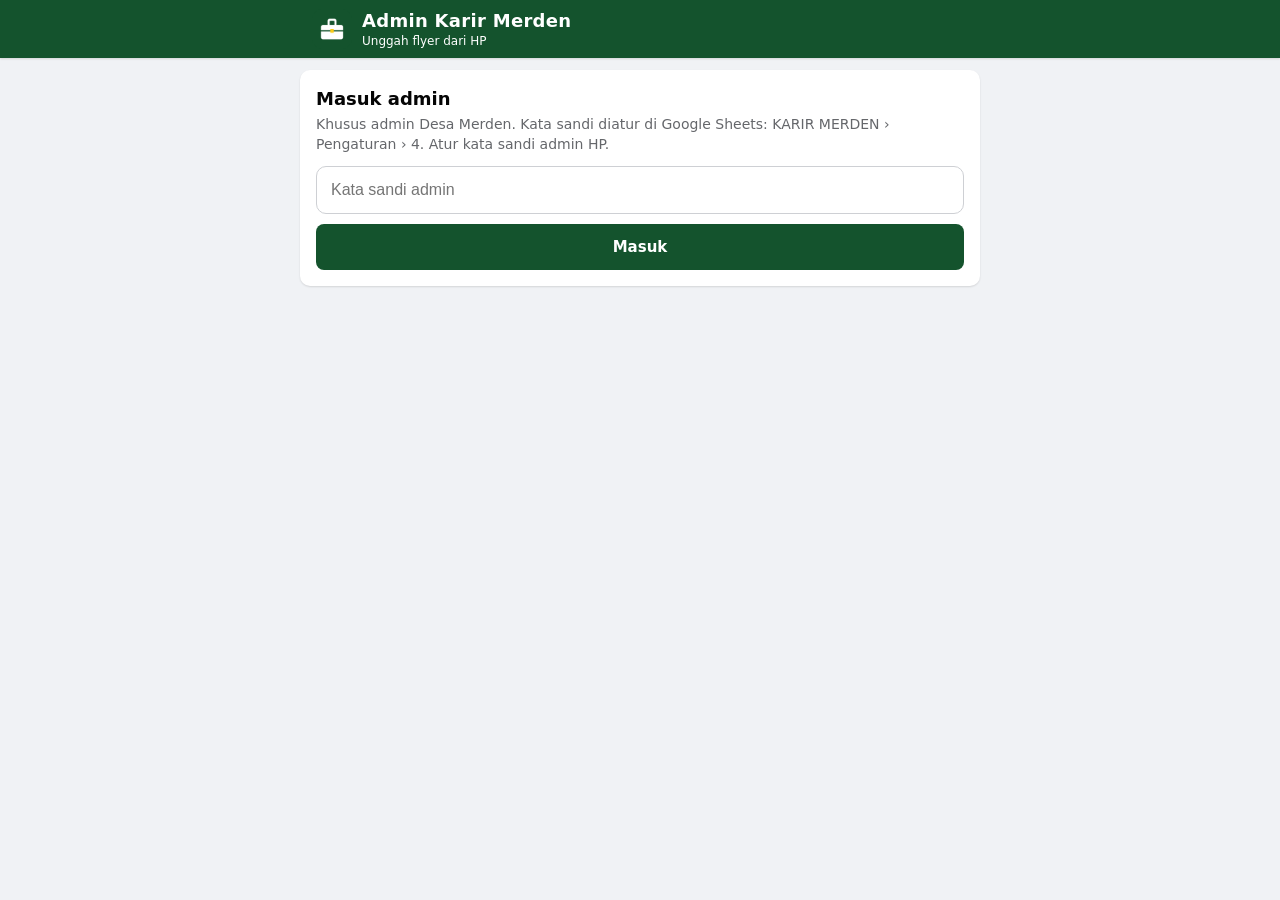
==== admin.html @ c0089015 "PWA, halaman admin HP, dan tampilan ala Facebook/Instagram - PWA: manifest, ikon, service worker (te" ====
<!DOCTYPE html>
<html lang="id">
<head>
  <meta charset="utf-8">
  <meta name="viewport" content="width=device-width, initial-scale=1, viewport-fit=cover">
  <meta name="robots" content="noindex, nofollow">
  <title>Admin – KARIR MERDEN</title>
  <meta name="theme-color" content="#14532d">
  <link rel="manifest" href="manifest.webmanifest">
  <link rel="icon" type="image/png" sizes="192x192" href="icons/icon-192.png">
  <link rel="apple-touch-icon" href="icons/apple-touch-icon.png">
  <link rel="stylesheet" href="style.css">
  <style>
    .adm-top { background: var(--brand); color: #fff; }
    .adm-top .topbar-in { min-height: 56px; }
    .adm-top .brand, .adm-top .brand-text b, .adm-top .brand-text small { color: #fff; }
    .adm-top .icon-btn { background: rgba(255, 255, 255, .15); color: #fff; }
    .adm { max-width: 680px; margin: 0 auto; padding: 12px 0 40px; }
    .card { background: var(--card); box-shadow: var(--shadow); padding: 16px; margin-bottom: 12px; }
    @media (min-width: 700px) { .card { border-radius: var(--radius); } }
    .card h2 { margin: 0 0 4px; font-size: 18px; }
    .card p.hint { margin: 0 0 12px; color: var(--text2); font-size: 14px; }
    .field { display: block; width: 100%; height: 48px; border-radius: 10px; border: 1px solid var(--line2); background: var(--card); color: var(--text);
      font-size: 16px; padding: 0 14px; margin-bottom: 10px; }
    .err { background: var(--danger-soft); color: var(--danger); padding: 10px 12px; border-radius: 8px; font-size: 14px; margin-bottom: 10px; white-space: pre-line; }
    .pick { display: flex; flex-direction: column; align-items: center; justify-content: center; gap: 6px; border: 2px dashed var(--line2); border-radius: 14px;
      padding: 24px 12px; text-align: center; cursor: pointer; color: var(--text2); background: var(--hover); }
    .pick b { color: var(--brand2); font-size: 16px; }
    .pick svg { width: 36px; height: 36px; color: var(--brand2); }
    .pick.over { border-color: var(--brand2); background: var(--brand-soft); }
    .grid { display: grid; grid-template-columns: repeat(3, 1fr); gap: 3px; margin-top: 12px; }
    .tile { position: relative; aspect-ratio: 1; background: var(--hover); overflow: hidden; border-radius: 4px; }
    .tile img { width: 100%; height: 100%; object-fit: cover; display: block; }
    .tile .st { position: absolute; left: 4px; bottom: 4px; right: 4px; font-size: 11px; font-weight: 700; padding: 3px 6px; border-radius: 6px;
      background: rgba(0, 0, 0, .65); color: #fff; text-align: center; white-space: nowrap; overflow: hidden; text-overflow: ellipsis; }
    .tile .st.ok { background: #15803d; } .tile .st.draf { background: #b45309; } .tile .st.err { background: #b91c1c; }
    .tile .rm { position: absolute; top: 4px; right: 4px; width: 26px; height: 26px; border-radius: 50%; border: 0; background: rgba(0, 0, 0, .6);
      color: #fff; font-size: 16px; line-height: 1; cursor: pointer; }
    .tile.busy::after { content: ""; position: absolute; inset: 0; background: rgba(255, 255, 255, .35); animation: pulse 1s infinite; }
    .opt { display: flex; gap: 10px; align-items: flex-start; margin: 14px 0 4px; font-size: 14px; cursor: pointer; }
    .opt input { width: 20px; height: 20px; accent-color: var(--brand); margin: 1px 0 0; flex: none; }
    .bar { height: 6px; border-radius: 3px; background: var(--hover); overflow: hidden; margin-top: 12px; }
    .bar i { display: block; height: 100%; width: 0; background: var(--brand2); transition: width .3s; }
    .sum { margin-top: 8px; font-weight: 600; font-size: 14px; }
    .row { display: flex; gap: 10px; padding: 10px 0; border-top: 1px solid var(--line); align-items: flex-start; }
    .row:first-child { border-top: 0; }
    .row .th { width: 56px; height: 56px; border-radius: 8px; object-fit: cover; flex: none; background: var(--hover); }
    .row .tx { flex: 1; min-width: 0; font-size: 14px; }
    .row .tx b { display: block; font-size: 15px; overflow-wrap: anywhere; }
    .row .tx small { color: var(--text2); display: block; overflow-wrap: anywhere; }
    .tag { display: inline-block; font-size: 11px; font-weight: 700; padding: 2px 8px; border-radius: 999px; margin: 4px 0; }
    .tag.Aktif { background: #dcfce7; color: #166534; } .tag.Draf { background: #fef3c7; color: #92400e; }
    .tag.Arsip, .tag.Ditolak { background: var(--hover); color: var(--text2); }
    .row .btn-sm { margin-top: 6px; }
    .btn-sm.ghost { background: var(--hover); color: var(--text); }
    .muted { color: var(--text2); font-size: 13px; }
  </style>
</head>
<body>
  <header class="topbar adm-top">
    <div class="topbar-in">
      <a class="brand" href="./">
        <img class="logo" src="icons/icon-192.png" alt="" width="40" height="40">
        <span class="brand-text"><b>Admin Karir Merden</b><small>Unggah flyer dari HP</small></span>
      </a>
      <div class="top-actions">
        <button type="button" class="icon-btn hidden" id="logoutBtn" aria-label="Keluar">
          <svg viewBox="0 0 24 24" aria-hidden="true"><path d="M15 4h4v16h-4"/><path d="M10 8l-4 4 4 4"/><path d="M6 12h10"/></svg>
        </button>
      </div>
    </div>
  </header>

  <main class="adm">
    <!-- MASUK -->
    <section id="vLogin" class="card">
      <h2>Masuk admin</h2>
      <p class="hint">Khusus admin Desa Merden. Kata sandi diatur di Google Sheets: KARIR MERDEN › Pengaturan › 4. Atur kata sandi admin HP.</p>
      <form id="loginForm" autocomplete="on">
        <input type="text" name="username" value="admin" autocomplete="username" hidden>
        <input class="field" type="password" id="pw" name="password" placeholder="Kata sandi admin" autocomplete="current-password" required minlength="8">
        <div class="err hidden" id="loginErr" role="alert"></div>
        <button class="btn lamar" type="submit" id="loginBtn" style="width:100%">Masuk</button>
      </form>
    </section>

    <!-- UNGGAH -->
    <section id="vApp" class="hidden">
      <div class="card">
        <h2>Unggah flyer lowongan</h2>
        <p class="hint">Pilih banyak foto flyer sekaligus dari galeri (JPG/PNG). AI membaca isi flyer, lalu foto tampil di web.</p>
        <label class="pick" id="pick">
          <svg viewBox="0 0 24 24" aria-hidden="true"><rect x="3" y="5" width="18" height="14" rx="2"/><circle cx="9" cy="11" r="2"/><path d="M21 17l-5-5-8 7"/></svg>
          <b>Pilih foto flyer</b><span class="muted">Bisa pilih banyak sekaligus</span>
          <input type="file" id="files" accept="image/jpeg,image/png,image/webp" multiple hidden>
        </label>
        <div class="grid" id="grid"></div>
        <label class="opt"><input type="checkbox" id="auto" checked>
          <span><b>Terbitkan otomatis bila aman.</b> Flyer dengan tanda bahaya, data kurang, batas lewat, atau kembar tetap masuk sebagai Draf.</span></label>
        <button class="btn lamar" type="button" id="goBtn" style="width:100%;margin-top:10px" disabled>Unggah flyer</button>
        <div class="bar hidden" id="bar"><i></i></div>
        <div class="sum" id="sum" aria-live="polite"></div>
      </div>

      <div class="card">
        <div style="display:flex;justify-content:space-between;align-items:center;gap:8px">
          <h2>Terbaru di sheet</h2>
          <button type="button" class="btn-sm ghost" id="refreshBtn">Muat ulang</button>
        </div>
        <p class="hint">Draf bisa diterbitkan dari sini setelah Bapak cek flyer-nya. Ubah isi kolom tetap lewat Google Sheets.</p>
        <div id="recent"><p class="muted">Memuat…</p></div>
      </div>
    </section>
  </main>

  <div class="toast hidden" id="toast" role="status"></div>

  <script src="config.js"></script>
  <script src="pwa.js"></script>
  <script src="admin.js"></script>
</body>
</html>
---- style.css ----
/* KARIR MERDEN — tampilan feed */
:root {
  --bg: #f0f2f5; --card: #ffffff; --line: #e4e6eb; --line2: #ced0d4;
  --text: #050505; --text2: #65676b; --hover: #f2f3f5;
  --brand: #14532d; --brand2: #166534; --brand-soft: #e7f5ec; --brand-on: #ffffff;
  --warn-bg: #fff4e5; --warn-tx: #8a4b00; --danger: #c0262d; --danger-soft: #fdecec;
  --media-bg: #f0f2f5; --shadow: 0 1px 2px rgba(0, 0, 0, .12);
  --radius: 10px;
  color-scheme: light;
}
@media (prefers-color-scheme: dark) {
  :root:not([data-theme="light"]) {
    --bg: #18191a; --card: #242526; --line: #3a3b3c; --line2: #4e4f50;
    --text: #e4e6eb; --text2: #b0b3b8; --hover: #3a3b3c;
    --brand: #2f9e5b; --brand2: #4cc27a; --brand-soft: #1f3a2a; --brand-on: #ffffff;
    --warn-bg: #3a2c12; --warn-tx: #f4c47a; --danger: #f2777a; --danger-soft: #3d2324;
    --media-bg: #18191a; --shadow: 0 1px 2px rgba(0, 0, 0, .4);
    color-scheme: dark;
  }
}
:root[data-theme="dark"] {
  --bg: #18191a; --card: #242526; --line: #3a3b3c; --line2: #4e4f50;
  --text: #e4e6eb; --text2: #b0b3b8; --hover: #3a3b3c;
  --brand: #2f9e5b; --brand2: #4cc27a; --brand-soft: #1f3a2a; --brand-on: #ffffff;
  --warn-bg: #3a2c12; --warn-tx: #f4c47a; --danger: #f2777a; --danger-soft: #3d2324;
  --media-bg: #18191a; --shadow: 0 1px 2px rgba(0, 0, 0, .4);
  color-scheme: dark;
}

* { box-sizing: border-box; }
html, body { margin: 0; }
body { background: var(--bg); color: var(--text); font: 15px/1.4 system-ui, -apple-system, "Segoe UI", Roboto, Arial, sans-serif;
  -webkit-font-smoothing: antialiased; -webkit-tap-highlight-color: transparent; }
a { color: var(--brand2); }
button { font: inherit; color: inherit; }
svg { width: 22px; height: 22px; fill: none; stroke: currentColor; stroke-width: 2; stroke-linecap: round; stroke-linejoin: round; flex: none; }
.hidden { display: none !important; }

/* ---------- Bilah atas ---------- */
.topbar { position: sticky; top: 0; z-index: 20; background: var(--card); box-shadow: var(--shadow); }
.topbar-in { max-width: 680px; margin: 0 auto; display: flex; align-items: center; gap: 8px; padding: 8px 12px; min-height: 56px; }
.brand { display: flex; align-items: center; gap: 10px; text-decoration: none; color: var(--text); min-width: 0; flex: 1; }
.logo { width: 40px; height: 40px; border-radius: 11px; display: block;
  font-weight: 800; letter-spacing: .5px; flex: none; }
.brand-text { display: flex; flex-direction: column; min-width: 0; }
.brand-text b { font-size: 18px; letter-spacing: .3px; color: var(--brand2); white-space: nowrap; }
.brand-text small { color: var(--text2); font-size: 12px; white-space: nowrap; overflow: hidden; text-overflow: ellipsis; }
.top-actions { display: flex; gap: 8px; }
.icon-btn { width: 40px; height: 40px; border-radius: 50%; border: 0; background: var(--hover); display: grid; place-items: center; cursor: pointer; }
.icon-btn[aria-expanded="true"], .icon-btn.on { background: var(--brand-soft); color: var(--brand2); }
.icon-btn.back { background: none; }

.filter-panel { max-width: 680px; margin: 0 auto; padding: 0 12px 8px; }
.search-box { display: flex; align-items: center; gap: 8px; background: var(--hover); border-radius: 999px; padding: 0 14px; height: 42px; color: var(--text2); }
.search-box input { flex: 1; min-width: 0; border: 0; background: transparent; color: var(--text); font-size: 16px; outline: none; height: 100%; }
.frow { display: flex; gap: 8px; margin-top: 8px; align-items: center; }
.frow select { flex: 1; min-width: 0; height: 40px; border-radius: 8px; border: 1px solid var(--line2); background: var(--card); color: var(--text); font-size: 15px; padding: 0 8px; }
.switch { display: inline-flex; align-items: center; gap: 8px; height: 40px; padding: 0 12px; border-radius: 8px; border: 1px solid var(--line2);
  cursor: pointer; white-space: nowrap; font-size: 14px; }
.switch input { width: 18px; height: 18px; accent-color: var(--brand); margin: 0; }

.chips { max-width: 680px; margin: 0 auto; display: flex; gap: 8px; overflow-x: auto; padding: 4px 12px 10px; scrollbar-width: none; }
.chips::-webkit-scrollbar { display: none; }
.chip { flex: none; height: 34px; padding: 0 14px; border-radius: 999px; border: 0; background: var(--hover); color: var(--text);
  font-weight: 600; font-size: 14px; cursor: pointer; }
.chip.on { background: var(--brand); color: var(--brand-on); }

/* ---------- Feed ---------- */
.feed { max-width: 680px; margin: 0 auto; padding: 12px 0 32px; }
.count { color: var(--text2); font-size: 13px; margin: 2px 16px 8px; min-height: 18px; }
.notice { display: flex; gap: 10px; align-items: flex-start; background: var(--warn-bg); color: var(--warn-tx); border-radius: var(--radius);
  padding: 10px 12px; margin: 0 12px 12px; font-size: 14px; }
.notice p { margin: 0; flex: 1; }
.notice-ic { width: 22px; height: 22px; border-radius: 50%; background: var(--warn-tx); color: var(--warn-bg); display: grid; place-items: center;
  font-weight: 800; font-size: 14px; flex: none; margin-top: 1px; }
.notice-x { border: 0; background: none; color: inherit; font-size: 22px; line-height: 1; cursor: pointer; padding: 0 4px; }

.post { background: var(--card); box-shadow: var(--shadow); margin: 0 0 12px; overflow: hidden; }
@media (min-width: 700px) { .post, .notice { border-radius: var(--radius); margin-left: 0; margin-right: 0; } }
.post-h { display: flex; gap: 10px; align-items: center; padding: 12px 16px 0; }
.ava { width: 40px; height: 40px; border-radius: 50%; display: grid; place-items: center; color: #fff; font-weight: 700; font-size: 15px; flex: none; }
.post-h .who { min-width: 0; flex: 1; }
.post-h .co { font-weight: 600; font-size: 15px; display: flex; align-items: center; gap: 4px; min-width: 0; }
.post-h .co span { white-space: nowrap; overflow: hidden; text-overflow: ellipsis; }
.post-h .co svg { width: 16px; height: 16px; color: var(--brand2); stroke-width: 2.5; }
.post-h .sub { color: var(--text2); font-size: 13px; }
.post-b { padding: 10px 16px 12px; }
.post-b h2 { margin: 0 0 8px; font-size: 18px; line-height: 1.3; }
.facts { display: flex; flex-wrap: wrap; gap: 6px; margin-bottom: 8px; }
.fact { display: inline-flex; align-items: center; gap: 5px; font-size: 13px; padding: 4px 10px; border-radius: 999px; background: var(--hover); color: var(--text); }
.fact svg { width: 15px; height: 15px; color: var(--text2); }
.fact.money { background: var(--brand-soft); color: var(--brand2); font-weight: 600; }
.fact.money svg { color: var(--brand2); }
.fact.hot { background: var(--danger-soft); color: var(--danger); font-weight: 600; }
.fact.hot svg { color: var(--danger); }
.fact.new { background: var(--brand); color: #fff; font-weight: 700; }
.ring { margin: 0; padding-left: 18px; }
.ring li { margin: 2px 0; }
.ring.clamp { max-height: 4.4em; overflow: hidden; -webkit-mask-image: linear-gradient(#000 60%, transparent); mask-image: linear-gradient(#000 60%, transparent); }
.more-btn { border: 0; background: none; color: var(--text2); font-weight: 600; padding: 2px 0; cursor: pointer; }

.media { display: block; width: 100%; border: 0; padding: 0; background: var(--media-bg); cursor: zoom-in; border-top: 1px solid var(--line); border-bottom: 1px solid var(--line); }
.media img { display: block; width: 100%; height: auto; max-height: 680px; object-fit: contain; min-height: 160px; }

.stats { display: flex; justify-content: space-between; gap: 8px; padding: 8px 16px; color: var(--text2); font-size: 13px; }
.stats span { display: inline-flex; align-items: center; gap: 5px; }
.stats svg { width: 15px; height: 15px; }
.actions { display: grid; grid-template-columns: repeat(3, 1fr); border-top: 1px solid var(--line); margin: 0 12px; padding: 4px 0; }
.act { display: flex; align-items: center; justify-content: center; gap: 6px; height: 40px; border: 0; background: none; border-radius: 6px;
  color: var(--text2); font-weight: 600; font-size: 14px; cursor: pointer; text-decoration: none; }
.act:hover { background: var(--hover); }
.act svg { width: 20px; height: 20px; }
.act.primary { color: var(--brand2); }

/* ---------- Detail ---------- */
.dl { display: grid; grid-template-columns: 110px 1fr; gap: 8px 10px; margin: 12px 0 0; padding: 12px; border-radius: 8px; background: var(--hover); font-size: 14px; }
.dl dt { color: var(--text2); margin: 0; }
.dl dd { margin: 0; font-weight: 600; overflow-wrap: anywhere; }
.infobox { margin-top: 12px; padding: 10px 12px; border-radius: 8px; border: 1px solid var(--line); font-size: 14px; overflow-wrap: anywhere; }
.infobox b { color: var(--brand2); }
.big-actions { display: grid; gap: 8px; padding: 0 16px 16px; }
.btn { display: flex; align-items: center; justify-content: center; gap: 8px; min-height: 46px; border-radius: 8px; border: 0; font-weight: 700;
  font-size: 15px; text-decoration: none; cursor: pointer; padding: 0 12px; text-align: center; }
.btn.lamar { background: var(--brand); color: #fff; }
.btn.share { background: var(--hover); color: var(--text); }
.btn.lapor { background: none; color: var(--danger); border: 1px solid var(--line2); min-height: 42px; font-weight: 600; }
.legal { margin: 0; padding: 0 16px 16px; font-size: 13px; color: var(--text2); }
.legal strong { color: var(--danger); }

/* ---------- Status ---------- */
.empty { text-align: center; padding: 32px 16px; color: var(--text2); }
.empty b { display: block; color: var(--text); font-size: 16px; margin-bottom: 4px; }
.empty button { margin-top: 12px; height: 38px; padding: 0 16px; border-radius: 8px; border: 0; background: var(--brand); color: #fff; font-weight: 600; cursor: pointer; }
.skel { padding: 12px 16px 16px; }
.sk { background: var(--hover); border-radius: 6px; animation: pulse 1.2s ease-in-out infinite; }
.sk-row { display: flex; gap: 10px; align-items: center; }
.sk-ava { width: 40px; height: 40px; border-radius: 50%; }
.sk-line { height: 12px; margin-top: 8px; }
.sk-media { height: 220px; margin-top: 12px; border-radius: 0; }
@keyframes pulse { 50% { opacity: .5; } }
@media (prefers-reduced-motion: reduce) { .sk { animation: none; } }

.tips { padding: 16px; }
.tips h2 { margin: 0 0 8px; font-size: 20px; }
.tips ol { padding-left: 22px; }
.tips li { margin-bottom: 6px; }
footer { text-align: center; color: var(--text2); font-size: 12px; padding: 16px; }

/* ---------- Foto diperbesar ---------- */
.lightbox { position: fixed; inset: 0; z-index: 50; background: rgba(0, 0, 0, .92); display: flex; align-items: center; justify-content: center;
  overflow: auto; touch-action: pinch-zoom; }
.lightbox img { max-width: 100%; max-height: 100%; object-fit: contain; }
.lb-x { position: fixed; top: 12px; right: 12px; width: 44px; height: 44px; border-radius: 50%; border: 0; background: rgba(255, 255, 255, .15);
  color: #fff; font-size: 28px; line-height: 1; cursor: pointer; }

.toast { position: fixed; left: 50%; bottom: 20px; transform: translateX(-50%); z-index: 60; background: #323232; color: #fff;
  padding: 10px 16px; border-radius: 8px; font-size: 14px; box-shadow: 0 4px 12px rgba(0, 0, 0, .25); max-width: calc(100% - 32px); }

/* ---------- Tambahan: PWA, Stories, navigasi bawah, simpan ---------- */
.pill-btn { display: inline-flex; align-items: center; gap: 6px; height: 36px; padding: 0 14px; border-radius: 999px; border: 0;
  background: var(--brand); color: #fff; font-weight: 700; font-size: 14px; cursor: pointer; }
.pill-btn svg { width: 18px; height: 18px; }

.stories { display: flex; gap: 12px; overflow-x: auto; padding: 4px 12px 12px; scrollbar-width: none; scroll-snap-type: x proximity; }
.stories::-webkit-scrollbar { display: none; }
.story { flex: none; width: 74px; border: 0; background: none; padding: 0; cursor: pointer; display: flex; flex-direction: column; align-items: center; gap: 5px;
  scroll-snap-align: start; color: var(--text); }
.story .ring-o { width: 68px; height: 68px; border-radius: 50%; padding: 3px; background: var(--line2); display: block; }
.story.fresh .ring-o { background: conic-gradient(from 210deg, #f59e0b, #ef4444, #d946ef, #22c55e, #f59e0b); }
.story .ring-o > * { width: 100%; height: 100%; border-radius: 50%; border: 3px solid var(--bg); display: grid; place-items: center; object-fit: cover;
  background: var(--card); color: #fff; font-weight: 700; font-size: 18px; }
.story small { font-size: 12px; line-height: 1.2; max-width: 74px; overflow: hidden; text-overflow: ellipsis; white-space: nowrap; }

.install-card { display: flex; align-items: center; gap: 12px; background: var(--card); box-shadow: var(--shadow); padding: 12px; margin: 0 0 12px; }
.install-card img { border-radius: 12px; flex: none; }
.install-card div { flex: 1; min-width: 0; display: flex; flex-direction: column; font-size: 13px; color: var(--text2); }
.install-card b { color: var(--text); font-size: 15px; }
.install-card .notice-x { color: var(--text2); }
.btn-sm { height: 34px; padding: 0 14px; border-radius: 8px; border: 0; background: var(--brand); color: #fff; font-weight: 700; cursor: pointer; flex: none; }
@media (min-width: 700px) { .install-card { border-radius: var(--radius); } }

.post-b[data-open] { cursor: pointer; }
.post-b[data-open]:focus-visible { outline: 2px solid var(--brand2); outline-offset: -2px; }
.act.saved, .btn.saved { color: var(--brand2); }
.act.saved svg, .btn.saved svg { fill: currentColor; }
.two { display: grid; grid-template-columns: 1fr 1fr; gap: 8px; }
h1.count { font-weight: 600; }

.bottom-nav { display: none; }
@media (max-width: 699px) {
  .top-actions .desk { display: none; }
  body { padding-bottom: calc(60px + env(safe-area-inset-bottom)); }
  .bottom-nav { display: grid; grid-template-columns: repeat(4, 1fr); position: fixed; left: 0; right: 0; bottom: 0; z-index: 30;
    background: var(--card); border-top: 1px solid var(--line); padding-bottom: env(safe-area-inset-bottom); }
  .bottom-nav button { position: relative; height: 58px; border: 0; background: none; display: flex; flex-direction: column; align-items: center;
    justify-content: center; gap: 2px; color: var(--text2); font-size: 11px; font-weight: 600; cursor: pointer; }
  .bottom-nav button.on { color: var(--brand2); }
  .bottom-nav button.on svg { stroke-width: 2.4; }
  .bottom-nav button.on::before { content: ""; position: absolute; top: 0; left: 25%; right: 25%; height: 3px; border-radius: 0 0 3px 3px; background: var(--brand2); }
  .bottom-nav .badge { position: absolute; top: 6px; left: calc(50% + 6px); min-width: 18px; height: 18px; padding: 0 5px; border-radius: 9px;
    background: var(--danger); color: #fff; font-size: 11px; font-style: normal; display: grid; place-items: center; }
  .toast { bottom: calc(72px + env(safe-area-inset-bottom)); }
}

.sheet { position: fixed; inset: 0; z-index: 55; background: rgba(0, 0, 0, .45); display: flex; align-items: flex-end; justify-content: center; }
.sheet-in { width: 100%; max-width: 480px; background: var(--card); border-radius: 16px 16px 0 0; padding: 18px 18px calc(18px + env(safe-area-inset-bottom)); }
.sheet-in ol { padding-left: 20px; line-height: 1.7; }
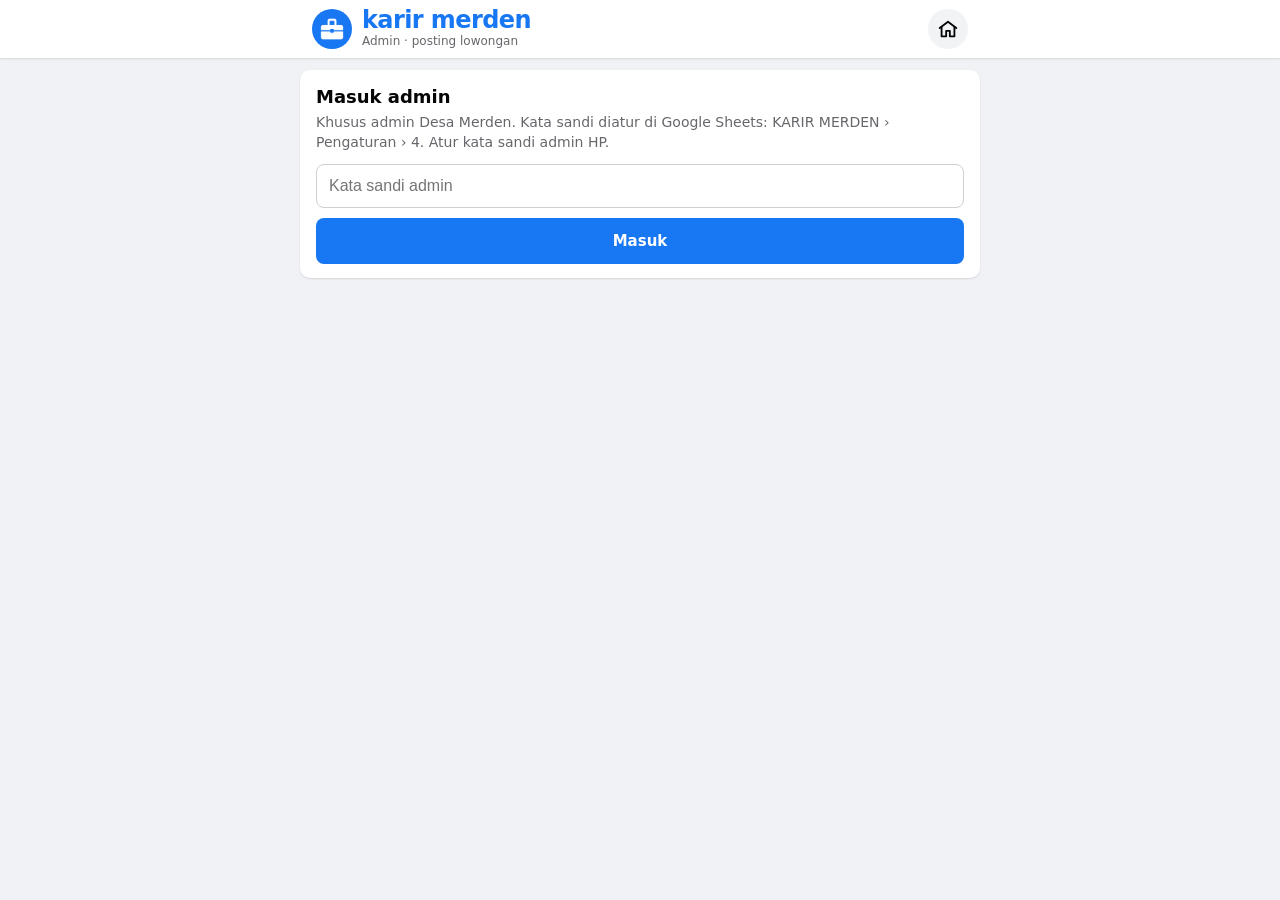
==== commit 265a485b: "Posting bebas foto + caption (tanpa AI) dan tema biru-putih ala Facebook - admin.html: composer sepe" ====
--- a/admin.html
+++ b/admin.html
@@ -5,65 +5,83 @@
   <meta name="viewport" content="width=device-width, initial-scale=1, viewport-fit=cover">
   <meta name="robots" content="noindex, nofollow">
   <title>Admin – KARIR MERDEN</title>
-  <meta name="theme-color" content="#14532d">
+  <meta name="theme-color" content="#ffffff">
   <link rel="manifest" href="manifest.webmanifest">
   <link rel="icon" type="image/png" sizes="192x192" href="icons/icon-192.png">
   <link rel="apple-touch-icon" href="icons/apple-touch-icon.png">
-  <link rel="stylesheet" href="style.css">
+  <link rel="stylesheet" href="style.css?v=20261113d">
   <style>
-    .adm-top { background: var(--brand); color: #fff; }
-    .adm-top .topbar-in { min-height: 56px; }
-    .adm-top .brand, .adm-top .brand-text b, .adm-top .brand-text small { color: #fff; }
-    .adm-top .icon-btn { background: rgba(255, 255, 255, .15); color: #fff; }
-    .adm { max-width: 680px; margin: 0 auto; padding: 12px 0 40px; }
-    .card { background: var(--card); box-shadow: var(--shadow); padding: 16px; margin-bottom: 12px; }
+    .adm { max-width: 680px; margin: 0 auto; padding: 12px 0 110px; }
+    .card { background: var(--card); box-shadow: var(--shadow); padding: 14px 16px; margin-bottom: 12px; }
     @media (min-width: 700px) { .card { border-radius: var(--radius); } }
     .card h2 { margin: 0 0 4px; font-size: 18px; }
-    .card p.hint { margin: 0 0 12px; color: var(--text2); font-size: 14px; }
-    .field { display: block; width: 100%; height: 48px; border-radius: 10px; border: 1px solid var(--line2); background: var(--card); color: var(--text);
-      font-size: 16px; padding: 0 14px; margin-bottom: 10px; }
+    .hint { margin: 0 0 12px; color: var(--text2); font-size: 14px; }
+    .field { display: block; width: 100%; min-height: 44px; border-radius: 8px; border: 1px solid var(--line2); background: var(--card); color: var(--text);
+      font-size: 16px; padding: 10px 12px; margin-bottom: 10px; }
     .err { background: var(--danger-soft); color: var(--danger); padding: 10px 12px; border-radius: 8px; font-size: 14px; margin-bottom: 10px; white-space: pre-line; }
-    .pick { display: flex; flex-direction: column; align-items: center; justify-content: center; gap: 6px; border: 2px dashed var(--line2); border-radius: 14px;
-      padding: 24px 12px; text-align: center; cursor: pointer; color: var(--text2); background: var(--hover); }
-    .pick b { color: var(--brand2); font-size: 16px; }
-    .pick svg { width: 36px; height: 36px; color: var(--brand2); }
-    .pick.over { border-color: var(--brand2); background: var(--brand-soft); }
-    .grid { display: grid; grid-template-columns: repeat(3, 1fr); gap: 3px; margin-top: 12px; }
-    .tile { position: relative; aspect-ratio: 1; background: var(--hover); overflow: hidden; border-radius: 4px; }
-    .tile img { width: 100%; height: 100%; object-fit: cover; display: block; }
-    .tile .st { position: absolute; left: 4px; bottom: 4px; right: 4px; font-size: 11px; font-weight: 700; padding: 3px 6px; border-radius: 6px;
-      background: rgba(0, 0, 0, .65); color: #fff; text-align: center; white-space: nowrap; overflow: hidden; text-overflow: ellipsis; }
-    .tile .st.ok { background: #15803d; } .tile .st.draf { background: #b45309; } .tile .st.err { background: #b91c1c; }
-    .tile .rm { position: absolute; top: 4px; right: 4px; width: 26px; height: 26px; border-radius: 50%; border: 0; background: rgba(0, 0, 0, .6);
-      color: #fff; font-size: 16px; line-height: 1; cursor: pointer; }
-    .tile.busy::after { content: ""; position: absolute; inset: 0; background: rgba(255, 255, 255, .35); animation: pulse 1s infinite; }
-    .opt { display: flex; gap: 10px; align-items: flex-start; margin: 14px 0 4px; font-size: 14px; cursor: pointer; }
-    .opt input { width: 20px; height: 20px; accent-color: var(--brand); margin: 1px 0 0; flex: none; }
-    .bar { height: 6px; border-radius: 3px; background: var(--hover); overflow: hidden; margin-top: 12px; }
-    .bar i { display: block; height: 100%; width: 0; background: var(--brand2); transition: width .3s; }
-    .sum { margin-top: 8px; font-weight: 600; font-size: 14px; }
+
+    .composer-top { display: flex; gap: 10px; align-items: center; }
+    .composer-top img { border-radius: 50%; flex: none; }
+    .composer-top button { flex: 1; text-align: left; height: 40px; border-radius: 20px; border: 0; background: var(--hover); color: var(--text2);
+      font-size: 16px; padding: 0 14px; cursor: pointer; }
+    .composer-acts { display: grid; grid-template-columns: 1fr 1fr; border-top: 1px solid var(--line); margin-top: 12px; padding-top: 4px; }
+    .composer-acts button { display: flex; align-items: center; justify-content: center; gap: 8px; height: 40px; border: 0; background: none;
+      border-radius: 8px; font-weight: 600; color: var(--text2); cursor: pointer; font-size: 15px; }
+    .composer-acts button:hover { background: var(--hover); }
+    .composer-acts .ph svg { color: #45bd62; }
+    .composer-acts .tx svg { color: var(--brand); }
+
+    .draft { padding: 0; overflow: hidden; position: relative; }
+    .draft-h { display: flex; gap: 10px; align-items: center; padding: 12px 16px 8px; }
+    .draft-h img { border-radius: 50%; }
+    .draft-h b { display: block; font-size: 15px; }
+    .draft-h select { border: 0; background: var(--hover); color: var(--text); border-radius: 6px; font-size: 13px; font-weight: 600; padding: 3px 6px; }
+    .draft textarea { display: block; width: 100%; border: 0; resize: none; background: transparent; color: var(--text); font: inherit; font-size: 17px;
+      padding: 4px 16px 12px; min-height: 64px; outline: none; }
+    .draft textarea::placeholder { color: var(--text2); }
+    .draft .pic { background: var(--media-bg); border-top: 1px solid var(--line); }
+    .draft .pic img { display: block; width: 100%; max-height: 420px; object-fit: contain; }
+    .draft .rm { position: absolute; top: 10px; right: 10px; width: 34px; height: 34px; border-radius: 50%; border: 0; background: var(--hover);
+      color: var(--text2); font-size: 22px; line-height: 1; cursor: pointer; }
+    .draft .st { padding: 10px 16px; font-weight: 600; font-size: 14px; border-top: 1px solid var(--line); }
+    .draft .st.ok { color: #1a7f37; } .draft .st.err { color: var(--danger); } .draft .st.run { color: var(--brand); }
+    .draft.done textarea, .draft.done select { pointer-events: none; opacity: .8; }
+
+    .postbar { position: fixed; left: 0; right: 0; bottom: 0; z-index: 30; background: var(--card); border-top: 1px solid var(--line);
+      padding: 10px 16px calc(10px + env(safe-area-inset-bottom)); }
+    .postbar-in { max-width: 680px; margin: 0 auto; display: flex; gap: 10px; align-items: center; }
+    .postbar .muted { flex: 1; }
+    .postbar .btn { min-width: 150px; }
+    .btn.lamar:disabled { background: var(--line2); color: var(--text2); cursor: default; }
+    .bar { height: 4px; background: var(--hover); position: fixed; left: 0; right: 0; top: 0; z-index: 40; }
+    .bar i { display: block; height: 100%; width: 0; background: var(--brand); transition: width .3s; }
+
     .row { display: flex; gap: 10px; padding: 10px 0; border-top: 1px solid var(--line); align-items: flex-start; }
     .row:first-child { border-top: 0; }
-    .row .th { width: 56px; height: 56px; border-radius: 8px; object-fit: cover; flex: none; background: var(--hover); }
+    .row .th { width: 60px; height: 60px; border-radius: 8px; object-fit: cover; flex: none; background: var(--hover); }
     .row .tx { flex: 1; min-width: 0; font-size: 14px; }
     .row .tx b { display: block; font-size: 15px; overflow-wrap: anywhere; }
     .row .tx small { color: var(--text2); display: block; overflow-wrap: anywhere; }
-    .tag { display: inline-block; font-size: 11px; font-weight: 700; padding: 2px 8px; border-radius: 999px; margin: 4px 0; }
-    .tag.Aktif { background: #dcfce7; color: #166534; } .tag.Draf { background: #fef3c7; color: #92400e; }
+    .tag { display: inline-block; font-size: 12px; font-weight: 700; padding: 2px 8px; border-radius: 999px; margin: 4px 0; }
+    .tag.Aktif { background: #e7f3ff; color: #1877f2; } .tag.Draf { background: #fff4e5; color: #8a4b00; }
     .tag.Arsip, .tag.Ditolak { background: var(--hover); color: var(--text2); }
-    .row .btn-sm { margin-top: 6px; }
-    .btn-sm.ghost { background: var(--hover); color: var(--text); }
+    .acts { display: flex; gap: 6px; flex-wrap: wrap; margin-top: 4px; }
+    .btn-sm.ghost { background: var(--hover); color: var(--text); text-decoration: none; display: inline-flex; align-items: center; }
     .muted { color: var(--text2); font-size: 13px; }
   </style>
 </head>
 <body>
-  <header class="topbar adm-top">
+  <div class="bar hidden" id="bar"><i></i></div>
+  <header class="topbar">
     <div class="topbar-in">
       <a class="brand" href="./">
         <img class="logo" src="icons/icon-192.png" alt="" width="40" height="40">
-        <span class="brand-text"><b>Admin Karir Merden</b><small>Unggah flyer dari HP</small></span>
+        <span class="brand-text"><b>karir merden</b><small>Admin · posting lowongan</small></span>
       </a>
       <div class="top-actions">
+        <a class="icon-btn" href="./" aria-label="Lihat web">
+          <svg viewBox="0 0 24 24" aria-hidden="true"><path d="M3 11l9-7 9 7"/><path d="M5 10v10h5v-6h4v6h5V10"/></svg>
+        </a>
         <button type="button" class="icon-btn hidden" id="logoutBtn" aria-label="Keluar">
           <svg viewBox="0 0 24 24" aria-hidden="true"><path d="M15 4h4v16h-4"/><path d="M10 8l-4 4 4 4"/><path d="M6 12h10"/></svg>
         </button>
@@ -76,7 +94,7 @@
     <section id="vLogin" class="card">
       <h2>Masuk admin</h2>
       <p class="hint">Khusus admin Desa Merden. Kata sandi diatur di Google Sheets: KARIR MERDEN › Pengaturan › 4. Atur kata sandi admin HP.</p>
-      <form id="loginForm" autocomplete="on">
+      <form id="loginForm" autocomplete="on" method="post" action="javascript:void(0)" onsubmit="return false">
         <input type="text" name="username" value="admin" autocomplete="username" hidden>
         <input class="field" type="password" id="pw" name="password" placeholder="Kata sandi admin" autocomplete="current-password" required minlength="8">
         <div class="err hidden" id="loginErr" role="alert"></div>
@@ -84,39 +102,46 @@
       </form>
     </section>
 
-    <!-- UNGGAH -->
+    <!-- POSTING -->
     <section id="vApp" class="hidden">
       <div class="card">
-        <h2>Unggah flyer lowongan</h2>
-        <p class="hint">Pilih banyak foto flyer sekaligus dari galeri (JPG/PNG). AI membaca isi flyer, lalu foto tampil di web.</p>
-        <label class="pick" id="pick">
-          <svg viewBox="0 0 24 24" aria-hidden="true"><rect x="3" y="5" width="18" height="14" rx="2"/><circle cx="9" cy="11" r="2"/><path d="M21 17l-5-5-8 7"/></svg>
-          <b>Pilih foto flyer</b><span class="muted">Bisa pilih banyak sekaligus</span>
-          <input type="file" id="files" accept="image/jpeg,image/png,image/webp" multiple hidden>
-        </label>
-        <div class="grid" id="grid"></div>
-        <label class="opt"><input type="checkbox" id="auto" checked>
-          <span><b>Terbitkan otomatis bila aman.</b> Flyer dengan tanda bahaya, data kurang, batas lewat, atau kembar tetap masuk sebagai Draf.</span></label>
-        <button class="btn lamar" type="button" id="goBtn" style="width:100%;margin-top:10px" disabled>Unggah flyer</button>
-        <div class="bar hidden" id="bar"><i></i></div>
-        <div class="sum" id="sum" aria-live="polite"></div>
+        <div class="composer-top">
+          <img src="icons/icon-192.png" alt="" width="40" height="40">
+          <button type="button" id="writeBtn">Tulis info lowongan…</button>
+        </div>
+        <div class="composer-acts">
+          <button type="button" class="ph" id="photoBtn">
+            <svg viewBox="0 0 24 24" aria-hidden="true"><rect x="3" y="5" width="18" height="14" rx="2"/><circle cx="9" cy="11" r="2"/><path d="M21 17l-5-5-8 7"/></svg>Foto flyer</button>
+          <button type="button" class="tx" id="textBtn">
+            <svg viewBox="0 0 24 24" aria-hidden="true"><path d="M4 20h4L19 9l-4-4L4 16z"/></svg>Tanpa foto</button>
+        </div>
+        <input type="file" id="files" accept="image/jpeg,image/png,image/webp" multiple hidden>
       </div>
+
+      <div id="drafts"></div>
 
       <div class="card">
         <div style="display:flex;justify-content:space-between;align-items:center;gap:8px">
-          <h2>Terbaru di sheet</h2>
+          <h2>Postingan terbaru</h2>
           <button type="button" class="btn-sm ghost" id="refreshBtn">Muat ulang</button>
         </div>
-        <p class="hint">Draf bisa diterbitkan dari sini setelah Bapak cek flyer-nya. Ubah isi kolom tetap lewat Google Sheets.</p>
+        <p class="hint">Turunkan postingan yang sudah tidak berlaku dengan tombol Turunkan (baris tetap ada di sheet sebagai Arsip).</p>
         <div id="recent"><p class="muted">Memuat…</p></div>
       </div>
     </section>
   </main>
 
+  <div class="postbar hidden" id="postbar">
+    <div class="postbar-in">
+      <span class="muted" id="postInfo"></span>
+      <button type="button" class="btn lamar" id="goBtn" disabled>Posting</button>
+    </div>
+  </div>
+
   <div class="toast hidden" id="toast" role="status"></div>
 
-  <script src="config.js"></script>
-  <script src="pwa.js"></script>
-  <script src="admin.js"></script>
+  <script src="config.js?v=20261113d"></script>
+  <script src="pwa.js?v=20261113d"></script>
+  <script src="admin.js?v=20261113d"></script>
 </body>
 </html>
--- a/style.css
+++ b/style.css
@@ -1,8 +1,8 @@
-/* KARIR MERDEN — tampilan feed */
+/* KARIR MERDEN — tampilan feed (palet biru-putih ala Facebook) */
 :root {
   --bg: #f0f2f5; --card: #ffffff; --line: #e4e6eb; --line2: #ced0d4;
   --text: #050505; --text2: #65676b; --hover: #f2f3f5;
-  --brand: #14532d; --brand2: #166534; --brand-soft: #e7f5ec; --brand-on: #ffffff;
+  --brand: #1877f2; --brand2: #1877f2; --brand-soft: #e7f3ff; --brand-on: #ffffff;
   --warn-bg: #fff4e5; --warn-tx: #8a4b00; --danger: #c0262d; --danger-soft: #fdecec;
   --media-bg: #f0f2f5; --shadow: 0 1px 2px rgba(0, 0, 0, .12);
   --radius: 10px;
@@ -12,7 +12,7 @@
   :root:not([data-theme="light"]) {
     --bg: #18191a; --card: #242526; --line: #3a3b3c; --line2: #4e4f50;
     --text: #e4e6eb; --text2: #b0b3b8; --hover: #3a3b3c;
-    --brand: #2f9e5b; --brand2: #4cc27a; --brand-soft: #1f3a2a; --brand-on: #ffffff;
+    --brand: #2d88ff; --brand2: #4599ff; --brand-soft: #263951; --brand-on: #ffffff;
     --warn-bg: #3a2c12; --warn-tx: #f4c47a; --danger: #f2777a; --danger-soft: #3d2324;
     --media-bg: #18191a; --shadow: 0 1px 2px rgba(0, 0, 0, .4);
     color-scheme: dark;
@@ -21,7 +21,7 @@
 :root[data-theme="dark"] {
   --bg: #18191a; --card: #242526; --line: #3a3b3c; --line2: #4e4f50;
   --text: #e4e6eb; --text2: #b0b3b8; --hover: #3a3b3c;
-  --brand: #2f9e5b; --brand2: #4cc27a; --brand-soft: #1f3a2a; --brand-on: #ffffff;
+  --brand: #2d88ff; --brand2: #4599ff; --brand-soft: #263951; --brand-on: #ffffff;
   --warn-bg: #3a2c12; --warn-tx: #f4c47a; --danger: #f2777a; --danger-soft: #3d2324;
   --media-bg: #18191a; --shadow: 0 1px 2px rgba(0, 0, 0, .4);
   color-scheme: dark;
@@ -43,7 +43,7 @@
 .logo { width: 40px; height: 40px; border-radius: 11px; display: block;
   font-weight: 800; letter-spacing: .5px; flex: none; }
 .brand-text { display: flex; flex-direction: column; min-width: 0; }
-.brand-text b { font-size: 18px; letter-spacing: .3px; color: var(--brand2); white-space: nowrap; }
+.brand-text b { font-size: 24px; line-height: 1.05; font-weight: 800; letter-spacing: -.6px; color: var(--brand); white-space: nowrap; }
 .brand-text small { color: var(--text2); font-size: 12px; white-space: nowrap; overflow: hidden; text-overflow: ellipsis; }
 .top-actions { display: flex; gap: 8px; }
 .icon-btn { width: 40px; height: 40px; border-radius: 50%; border: 0; background: var(--hover); display: grid; place-items: center; cursor: pointer; }
@@ -205,3 +205,41 @@
 .sheet { position: fixed; inset: 0; z-index: 55; background: rgba(0, 0, 0, .45); display: flex; align-items: flex-end; justify-content: center; }
 .sheet-in { width: 100%; max-width: 480px; background: var(--card); border-radius: 16px 16px 0 0; padding: 18px 18px calc(18px + env(safe-area-inset-bottom)); }
 .sheet-in ol { padding-left: 20px; line-height: 1.7; }
+
+/* ---------- Gaya Facebook: biru-putih ---------- */
+body { font-family: system-ui, -apple-system, "Segoe UI Historic", "Segoe UI", Helvetica, Arial, sans-serif; }
+.brand-text small { font-size: 12px; }
+.chip { background: var(--hover); color: var(--text2); }
+.chip.on { background: var(--brand-soft); color: var(--brand); }
+.icon-btn { color: var(--text); }
+.fact { background: var(--hover); }
+.fact.new { background: var(--brand); color: #fff; }
+.fact.money { background: var(--brand-soft); color: var(--brand); }
+.fact.money svg { color: var(--brand); }
+.post-h .co svg { color: var(--brand); }
+.post-h img.ava { border-radius: 50%; object-fit: cover; }
+.post-h .sub { display: flex; align-items: center; gap: 4px; flex-wrap: wrap; }
+.post-h .sub .globe { width: 12px; height: 12px; stroke-width: 2; color: var(--text2); }
+.post-b.slim { padding: 4px 0 0; }
+.caption { font-size: 15px; line-height: 1.38; white-space: pre-line; overflow-wrap: anywhere; }
+.caption.clamp { display: -webkit-box; -webkit-line-clamp: 5; -webkit-box-orient: vertical; overflow: hidden; }
+.caption a { color: var(--brand); font-weight: 600; text-decoration: none; }
+.more-btn { color: var(--text2); }
+.act.primary { color: var(--brand); }
+.act.saved, .btn.saved { color: var(--brand); }
+.btn.lamar { background: var(--brand); }
+.btn.lamar:hover { filter: brightness(.95); }
+.notice { background: var(--card); color: var(--text); box-shadow: var(--shadow); border-left: 4px solid var(--brand); }
+.notice-ic { background: var(--brand); color: #fff; }
+.story.fresh .ring-o { background: var(--brand); }
+.story .ring-o > * { border-color: var(--card); }
+.stories { background: var(--card); box-shadow: var(--shadow); padding: 12px; margin-bottom: 12px; }
+@media (min-width: 700px) { .stories { border-radius: var(--radius); } }
+.bottom-nav button.on { color: var(--brand); }
+.bottom-nav button.on::before { background: var(--brand); }
+.pill-btn, .btn-sm { background: var(--brand); }
+.media { border: 0; }
+.stats { border-top: 0; }
+.actions { border-top: 1px solid var(--line); }
+.logo { border-radius: 50%; }
+.brand-text b { text-transform: lowercase; }
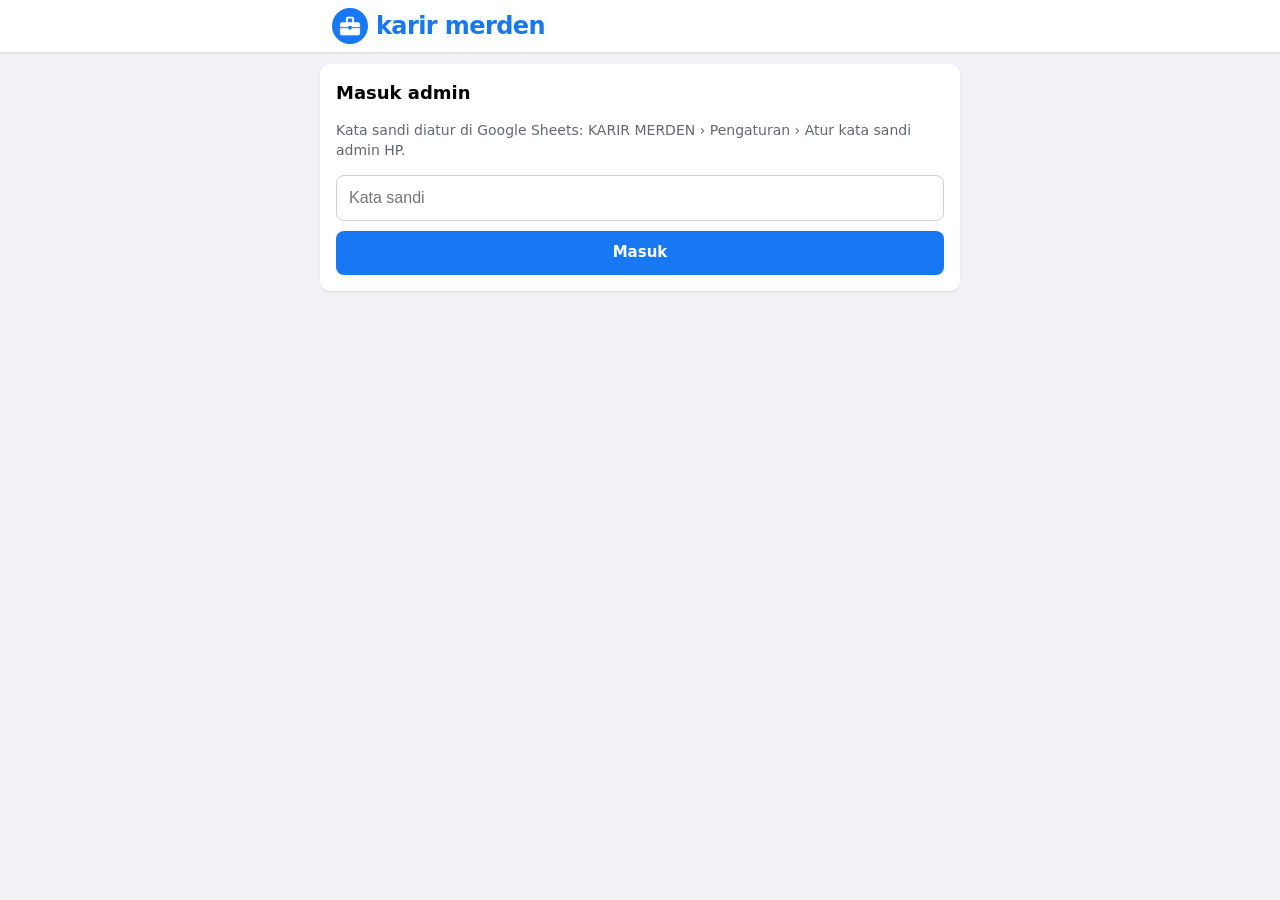
==== commit 00c17ac5: "Sederhanakan: satu feed, satu alur posting Halaman warga: logo, cari, chip daerah, lalu feed. Storie" ====
--- a/admin.html
+++ b/admin.html
@@ -4,144 +4,101 @@
   <meta charset="utf-8">
   <meta name="viewport" content="width=device-width, initial-scale=1, viewport-fit=cover">
   <meta name="robots" content="noindex, nofollow">
-  <title>Admin – KARIR MERDEN</title>
+  <title>Admin – Karir Merden</title>
   <meta name="theme-color" content="#ffffff">
   <link rel="manifest" href="manifest.webmanifest">
   <link rel="icon" type="image/png" sizes="192x192" href="icons/icon-192.png">
   <link rel="apple-touch-icon" href="icons/apple-touch-icon.png">
-  <link rel="stylesheet" href="style.css?v=20261113d">
+  <link rel="stylesheet" href="style.css?v=20261113e">
   <style>
-    .adm { max-width: 680px; margin: 0 auto; padding: 12px 0 110px; }
-    .card { background: var(--card); box-shadow: var(--shadow); padding: 14px 16px; margin-bottom: 12px; }
-    @media (min-width: 700px) { .card { border-radius: var(--radius); } }
-    .card h2 { margin: 0 0 4px; font-size: 18px; }
-    .hint { margin: 0 0 12px; color: var(--text2); font-size: 14px; }
-    .field { display: block; width: 100%; min-height: 44px; border-radius: 8px; border: 1px solid var(--line2); background: var(--card); color: var(--text);
-      font-size: 16px; padding: 10px 12px; margin-bottom: 10px; }
-    .err { background: var(--danger-soft); color: var(--danger); padding: 10px 12px; border-radius: 8px; font-size: 14px; margin-bottom: 10px; white-space: pre-line; }
-
-    .composer-top { display: flex; gap: 10px; align-items: center; }
-    .composer-top img { border-radius: 50%; flex: none; }
-    .composer-top button { flex: 1; text-align: left; height: 40px; border-radius: 20px; border: 0; background: var(--hover); color: var(--text2);
-      font-size: 16px; padding: 0 14px; cursor: pointer; }
-    .composer-acts { display: grid; grid-template-columns: 1fr 1fr; border-top: 1px solid var(--line); margin-top: 12px; padding-top: 4px; }
-    .composer-acts button { display: flex; align-items: center; justify-content: center; gap: 8px; height: 40px; border: 0; background: none;
-      border-radius: 8px; font-weight: 600; color: var(--text2); cursor: pointer; font-size: 15px; }
-    .composer-acts button:hover { background: var(--hover); }
-    .composer-acts .ph svg { color: #45bd62; }
-    .composer-acts .tx svg { color: var(--brand); }
-
-    .draft { padding: 0; overflow: hidden; position: relative; }
-    .draft-h { display: flex; gap: 10px; align-items: center; padding: 12px 16px 8px; }
-    .draft-h img { border-radius: 50%; }
-    .draft-h b { display: block; font-size: 15px; }
-    .draft-h select { border: 0; background: var(--hover); color: var(--text); border-radius: 6px; font-size: 13px; font-weight: 600; padding: 3px 6px; }
-    .draft textarea { display: block; width: 100%; border: 0; resize: none; background: transparent; color: var(--text); font: inherit; font-size: 17px;
-      padding: 4px 16px 12px; min-height: 64px; outline: none; }
-    .draft textarea::placeholder { color: var(--text2); }
-    .draft .pic { background: var(--media-bg); border-top: 1px solid var(--line); }
-    .draft .pic img { display: block; width: 100%; max-height: 420px; object-fit: contain; }
-    .draft .rm { position: absolute; top: 10px; right: 10px; width: 34px; height: 34px; border-radius: 50%; border: 0; background: var(--hover);
-      color: var(--text2); font-size: 22px; line-height: 1; cursor: pointer; }
-    .draft .st { padding: 10px 16px; font-weight: 600; font-size: 14px; border-top: 1px solid var(--line); }
-    .draft .st.ok { color: #1a7f37; } .draft .st.err { color: var(--danger); } .draft .st.run { color: var(--brand); }
-    .draft.done textarea, .draft.done select { pointer-events: none; opacity: .8; }
-
+    .wrap { max-width: 640px; margin: 0 auto; padding: 12px 0 100px; }
+    .box { background: var(--card); box-shadow: var(--shadow); padding: 16px; margin-bottom: 10px; }
+    @media (min-width: 660px) { .box { border-radius: var(--radius); } }
+    .box h2 { margin: 0 0 6px; font-size: 18px; }
+    .field { display: block; width: 100%; height: 46px; border-radius: 8px; border: 1px solid var(--line2); background: var(--card); color: var(--text);
+      font-size: 16px; padding: 0 12px; margin: 10px 0; }
+    .err { background: var(--danger-soft); color: var(--danger); padding: 10px 12px; border-radius: 8px; font-size: 14px; margin-bottom: 10px; }
+    .new { display: flex; align-items: center; justify-content: center; gap: 8px; width: 100%; height: 56px; border: 0; border-radius: 10px;
+      background: var(--brand); color: #fff; font-size: 18px; font-weight: 700; cursor: pointer; }
+    .new svg { width: 24px; height: 24px; stroke-width: 2.5; }
+    .sub-acts { display: flex; justify-content: space-between; align-items: center; gap: 8px; margin-top: 10px; }
+    .sub-acts select { height: 36px; border-radius: 8px; border: 1px solid var(--line2); background: var(--card); color: var(--text); font-size: 14px; padding: 0 8px; }
+    .d { position: relative; padding: 0; overflow: hidden; }
+    .d img { display: block; width: 100%; max-height: 380px; object-fit: contain; background: var(--bg); }
+    .d textarea { display: block; width: 100%; border: 0; resize: none; background: transparent; color: var(--text); font: inherit; font-size: 16px;
+      padding: 12px 48px 12px 16px; min-height: 60px; outline: none; }
+    .d textarea::placeholder { color: var(--text2); }
+    .d .x { position: absolute; top: 8px; right: 8px; width: 34px; height: 34px; border-radius: 50%; border: 0; background: var(--hover); color: var(--text2);
+      font-size: 22px; line-height: 1; cursor: pointer; }
+    .d .st { padding: 10px 16px; font-weight: 600; font-size: 14px; border-top: 1px solid var(--line); }
+    .st.ok { color: #1a7f37; } .st.err { color: var(--danger); } .st.run { color: var(--brand); }
     .postbar { position: fixed; left: 0; right: 0; bottom: 0; z-index: 30; background: var(--card); border-top: 1px solid var(--line);
       padding: 10px 16px calc(10px + env(safe-area-inset-bottom)); }
-    .postbar-in { max-width: 680px; margin: 0 auto; display: flex; gap: 10px; align-items: center; }
+    .postbar > div { max-width: 640px; margin: 0 auto; display: flex; gap: 12px; align-items: center; }
     .postbar .muted { flex: 1; }
-    .postbar .btn { min-width: 150px; }
-    .btn.lamar:disabled { background: var(--line2); color: var(--text2); cursor: default; }
-    .bar { height: 4px; background: var(--hover); position: fixed; left: 0; right: 0; top: 0; z-index: 40; }
-    .bar i { display: block; height: 100%; width: 0; background: var(--brand); transition: width .3s; }
-
-    .row { display: flex; gap: 10px; padding: 10px 0; border-top: 1px solid var(--line); align-items: flex-start; }
-    .row:first-child { border-top: 0; }
-    .row .th { width: 60px; height: 60px; border-radius: 8px; object-fit: cover; flex: none; background: var(--hover); }
-    .row .tx { flex: 1; min-width: 0; font-size: 14px; }
-    .row .tx b { display: block; font-size: 15px; overflow-wrap: anywhere; }
-    .row .tx small { color: var(--text2); display: block; overflow-wrap: anywhere; }
-    .tag { display: inline-block; font-size: 12px; font-weight: 700; padding: 2px 8px; border-radius: 999px; margin: 4px 0; }
-    .tag.Aktif { background: #e7f3ff; color: #1877f2; } .tag.Draf { background: #fff4e5; color: #8a4b00; }
-    .tag.Arsip, .tag.Ditolak { background: var(--hover); color: var(--text2); }
-    .acts { display: flex; gap: 6px; flex-wrap: wrap; margin-top: 4px; }
-    .btn-sm.ghost { background: var(--hover); color: var(--text); text-decoration: none; display: inline-flex; align-items: center; }
-    .muted { color: var(--text2); font-size: 13px; }
+    .postbar .btn { width: auto; min-width: 140px; padding: 0 18px; }
+    .row { display: flex; gap: 10px; padding: 10px 0; border-top: 1px solid var(--line); align-items: center; }
+    .row:first-of-type { border-top: 0; }
+    .row .th { width: 52px; height: 52px; border-radius: 8px; object-fit: cover; flex: none; background: var(--hover); }
+    .row .tx { flex: 1; min-width: 0; }
+    .row .tx b { display: block; font-size: 15px; white-space: nowrap; overflow: hidden; text-overflow: ellipsis; }
+    .row .tx small { color: var(--text2); }
+    .ghost { height: 34px; padding: 0 12px; border-radius: 8px; border: 0; background: var(--hover); color: var(--text); font-weight: 600; cursor: pointer; flex: none; }
   </style>
 </head>
 <body>
-  <div class="bar hidden" id="bar"><i></i></div>
   <header class="topbar">
-    <div class="topbar-in">
-      <a class="brand" href="./">
-        <img class="logo" src="icons/icon-192.png" alt="" width="40" height="40">
-        <span class="brand-text"><b>karir merden</b><small>Admin · posting lowongan</small></span>
-      </a>
-      <div class="top-actions">
-        <a class="icon-btn" href="./" aria-label="Lihat web">
-          <svg viewBox="0 0 24 24" aria-hidden="true"><path d="M3 11l9-7 9 7"/><path d="M5 10v10h5v-6h4v6h5V10"/></svg>
-        </a>
-        <button type="button" class="icon-btn hidden" id="logoutBtn" aria-label="Keluar">
-          <svg viewBox="0 0 24 24" aria-hidden="true"><path d="M15 4h4v16h-4"/><path d="M10 8l-4 4 4 4"/><path d="M6 12h10"/></svg>
-        </button>
-      </div>
+    <div class="bar-in">
+      <a class="brand" href="./"><img class="logo" src="icons/icon-192.png" alt="" width="36" height="36"><b>karir merden</b></a>
+      <button type="button" class="round hidden" id="logout" aria-label="Keluar" title="Keluar">
+        <svg viewBox="0 0 24 24" aria-hidden="true"><path d="M15 4h4v16h-4"/><path d="M10 8l-4 4 4 4"/><path d="M6 12h10"/></svg>
+      </button>
     </div>
   </header>
 
-  <main class="adm">
-    <!-- MASUK -->
-    <section id="vLogin" class="card">
+  <main class="wrap">
+    <section class="box" id="vLogin">
       <h2>Masuk admin</h2>
-      <p class="hint">Khusus admin Desa Merden. Kata sandi diatur di Google Sheets: KARIR MERDEN › Pengaturan › 4. Atur kata sandi admin HP.</p>
-      <form id="loginForm" autocomplete="on" method="post" action="javascript:void(0)" onsubmit="return false">
+      <p class="muted">Kata sandi diatur di Google Sheets: KARIR MERDEN › Pengaturan › Atur kata sandi admin HP.</p>
+      <form id="loginForm" method="post" action="javascript:void(0)" onsubmit="return false" autocomplete="on">
         <input type="text" name="username" value="admin" autocomplete="username" hidden>
-        <input class="field" type="password" id="pw" name="password" placeholder="Kata sandi admin" autocomplete="current-password" required minlength="8">
+        <input class="field" type="password" id="pw" name="password" placeholder="Kata sandi" autocomplete="current-password" required minlength="8">
         <div class="err hidden" id="loginErr" role="alert"></div>
-        <button class="btn lamar" type="submit" id="loginBtn" style="width:100%">Masuk</button>
+        <button class="btn" type="submit" id="loginBtn">Masuk</button>
       </form>
     </section>
 
-    <!-- POSTING -->
     <section id="vApp" class="hidden">
-      <div class="card">
-        <div class="composer-top">
-          <img src="icons/icon-192.png" alt="" width="40" height="40">
-          <button type="button" id="writeBtn">Tulis info lowongan…</button>
-        </div>
-        <div class="composer-acts">
-          <button type="button" class="ph" id="photoBtn">
-            <svg viewBox="0 0 24 24" aria-hidden="true"><rect x="3" y="5" width="18" height="14" rx="2"/><circle cx="9" cy="11" r="2"/><path d="M21 17l-5-5-8 7"/></svg>Foto flyer</button>
-          <button type="button" class="tx" id="textBtn">
-            <svg viewBox="0 0 24 24" aria-hidden="true"><path d="M4 20h4L19 9l-4-4L4 16z"/></svg>Tanpa foto</button>
+      <div class="box">
+        <button type="button" class="new" id="newBtn">
+          <svg viewBox="0 0 24 24" aria-hidden="true"><path d="M12 5v14M5 12h14"/></svg>Posting flyer
+        </button>
+        <div class="sub-acts">
+          <label class="muted">Daerah
+            <select id="kab"><option value="">Semua daerah</option></select></label>
+          <button type="button" class="link" id="textBtn">Tanpa foto</button>
         </div>
         <input type="file" id="files" accept="image/jpeg,image/png,image/webp" multiple hidden>
       </div>
 
       <div id="drafts"></div>
 
-      <div class="card">
-        <div style="display:flex;justify-content:space-between;align-items:center;gap:8px">
-          <h2>Postingan terbaru</h2>
-          <button type="button" class="btn-sm ghost" id="refreshBtn">Muat ulang</button>
-        </div>
-        <p class="hint">Turunkan postingan yang sudah tidak berlaku dengan tombol Turunkan (baris tetap ada di sheet sebagai Arsip).</p>
+      <div class="box">
+        <h2>Sedang tayang</h2>
         <div id="recent"><p class="muted">Memuat…</p></div>
       </div>
     </section>
   </main>
 
-  <div class="postbar hidden" id="postbar">
-    <div class="postbar-in">
-      <span class="muted" id="postInfo"></span>
-      <button type="button" class="btn lamar" id="goBtn" disabled>Posting</button>
-    </div>
-  </div>
+  <div class="postbar hidden" id="postbar"><div>
+    <span class="muted" id="postInfo"></span>
+    <button type="button" class="btn" id="goBtn" disabled>Posting</button>
+  </div></div>
 
   <div class="toast hidden" id="toast" role="status"></div>
 
-  <script src="config.js?v=20261113d"></script>
-  <script src="pwa.js?v=20261113d"></script>
-  <script src="admin.js?v=20261113d"></script>
+  <script src="config.js?v=20261113e"></script>
+  <script src="pwa.js?v=20261113e"></script>
+  <script src="admin.js?v=20261113e"></script>
 </body>
 </html>
--- a/style.css
+++ b/style.css
@@ -1,245 +1,104 @@
-/* KARIR MERDEN — tampilan feed (palet biru-putih ala Facebook) */
+/* Karir Merden — tampilan sederhana, biru-putih */
 :root {
   --bg: #f0f2f5; --card: #ffffff; --line: #e4e6eb; --line2: #ced0d4;
-  --text: #050505; --text2: #65676b; --hover: #f2f3f5;
-  --brand: #1877f2; --brand2: #1877f2; --brand-soft: #e7f3ff; --brand-on: #ffffff;
-  --warn-bg: #fff4e5; --warn-tx: #8a4b00; --danger: #c0262d; --danger-soft: #fdecec;
-  --media-bg: #f0f2f5; --shadow: 0 1px 2px rgba(0, 0, 0, .12);
-  --radius: 10px;
+  --text: #050505; --text2: #65676b; --hover: #f0f2f5;
+  --brand: #1877f2; --brand-soft: #e7f3ff; --danger: #c0262d; --danger-soft: #fdecec;
+  --shadow: 0 1px 2px rgba(0, 0, 0, .1); --radius: 10px;
   color-scheme: light;
 }
 @media (prefers-color-scheme: dark) {
   :root:not([data-theme="light"]) {
     --bg: #18191a; --card: #242526; --line: #3a3b3c; --line2: #4e4f50;
     --text: #e4e6eb; --text2: #b0b3b8; --hover: #3a3b3c;
-    --brand: #2d88ff; --brand2: #4599ff; --brand-soft: #263951; --brand-on: #ffffff;
-    --warn-bg: #3a2c12; --warn-tx: #f4c47a; --danger: #f2777a; --danger-soft: #3d2324;
-    --media-bg: #18191a; --shadow: 0 1px 2px rgba(0, 0, 0, .4);
-    color-scheme: dark;
+    --brand: #4599ff; --brand-soft: #263951; --danger: #f2777a; --danger-soft: #3d2324;
+    --shadow: 0 1px 2px rgba(0, 0, 0, .4); color-scheme: dark;
   }
 }
 :root[data-theme="dark"] {
   --bg: #18191a; --card: #242526; --line: #3a3b3c; --line2: #4e4f50;
   --text: #e4e6eb; --text2: #b0b3b8; --hover: #3a3b3c;
-  --brand: #2d88ff; --brand2: #4599ff; --brand-soft: #263951; --brand-on: #ffffff;
-  --warn-bg: #3a2c12; --warn-tx: #f4c47a; --danger: #f2777a; --danger-soft: #3d2324;
-  --media-bg: #18191a; --shadow: 0 1px 2px rgba(0, 0, 0, .4);
-  color-scheme: dark;
+  --brand: #4599ff; --brand-soft: #263951; --danger: #f2777a; --danger-soft: #3d2324;
+  --shadow: 0 1px 2px rgba(0, 0, 0, .4); color-scheme: dark;
 }
 
 * { box-sizing: border-box; }
 html, body { margin: 0; }
-body { background: var(--bg); color: var(--text); font: 15px/1.4 system-ui, -apple-system, "Segoe UI", Roboto, Arial, sans-serif;
+body { background: var(--bg); color: var(--text); font: 15px/1.45 system-ui, -apple-system, "Segoe UI", Roboto, Helvetica, Arial, sans-serif;
   -webkit-font-smoothing: antialiased; -webkit-tap-highlight-color: transparent; }
-a { color: var(--brand2); }
+a { color: var(--brand); }
 button { font: inherit; color: inherit; }
 svg { width: 22px; height: 22px; fill: none; stroke: currentColor; stroke-width: 2; stroke-linecap: round; stroke-linejoin: round; flex: none; }
 .hidden { display: none !important; }
+.muted { color: var(--text2); font-size: 14px; }
+.link { border: 0; background: none; padding: 0; color: var(--brand); font-weight: 600; cursor: pointer; }
 
 /* ---------- Bilah atas ---------- */
 .topbar { position: sticky; top: 0; z-index: 20; background: var(--card); box-shadow: var(--shadow); }
-.topbar-in { max-width: 680px; margin: 0 auto; display: flex; align-items: center; gap: 8px; padding: 8px 12px; min-height: 56px; }
-.brand { display: flex; align-items: center; gap: 10px; text-decoration: none; color: var(--text); min-width: 0; flex: 1; }
-.logo { width: 40px; height: 40px; border-radius: 11px; display: block;
-  font-weight: 800; letter-spacing: .5px; flex: none; }
-.brand-text { display: flex; flex-direction: column; min-width: 0; }
-.brand-text b { font-size: 24px; line-height: 1.05; font-weight: 800; letter-spacing: -.6px; color: var(--brand); white-space: nowrap; }
-.brand-text small { color: var(--text2); font-size: 12px; white-space: nowrap; overflow: hidden; text-overflow: ellipsis; }
-.top-actions { display: flex; gap: 8px; }
-.icon-btn { width: 40px; height: 40px; border-radius: 50%; border: 0; background: var(--hover); display: grid; place-items: center; cursor: pointer; }
-.icon-btn[aria-expanded="true"], .icon-btn.on { background: var(--brand-soft); color: var(--brand2); }
-.icon-btn.back { background: none; }
-
-.filter-panel { max-width: 680px; margin: 0 auto; padding: 0 12px 8px; }
-.search-box { display: flex; align-items: center; gap: 8px; background: var(--hover); border-radius: 999px; padding: 0 14px; height: 42px; color: var(--text2); }
-.search-box input { flex: 1; min-width: 0; border: 0; background: transparent; color: var(--text); font-size: 16px; outline: none; height: 100%; }
-.frow { display: flex; gap: 8px; margin-top: 8px; align-items: center; }
-.frow select { flex: 1; min-width: 0; height: 40px; border-radius: 8px; border: 1px solid var(--line2); background: var(--card); color: var(--text); font-size: 15px; padding: 0 8px; }
-.switch { display: inline-flex; align-items: center; gap: 8px; height: 40px; padding: 0 12px; border-radius: 8px; border: 1px solid var(--line2);
-  cursor: pointer; white-space: nowrap; font-size: 14px; }
-.switch input { width: 18px; height: 18px; accent-color: var(--brand); margin: 0; }
-
-.chips { max-width: 680px; margin: 0 auto; display: flex; gap: 8px; overflow-x: auto; padding: 4px 12px 10px; scrollbar-width: none; }
+.bar-in { max-width: 640px; margin: 0 auto; display: flex; align-items: center; gap: 8px; padding: 8px 12px; }
+.brand { display: flex; align-items: center; gap: 8px; text-decoration: none; flex: 1; min-width: 0; }
+.brand b { font-size: 24px; font-weight: 800; letter-spacing: -.6px; color: var(--brand); white-space: nowrap; }
+.logo { border-radius: 50%; display: block; }
+.round { width: 40px; height: 40px; border-radius: 50%; border: 0; background: var(--hover); display: grid; place-items: center; cursor: pointer; text-decoration: none; color: var(--text); }
+.round[aria-expanded="true"] { background: var(--brand-soft); color: var(--brand); }
+.pill { height: 34px; padding: 0 14px; border-radius: 999px; border: 0; background: var(--brand-soft); color: var(--brand); font-weight: 700; cursor: pointer; }
+#searchRow { padding-top: 0; }
+#q { width: 100%; height: 40px; border: 0; border-radius: 20px; background: var(--hover); color: var(--text); font-size: 16px; padding: 0 16px; outline: none; }
+#q:focus { box-shadow: 0 0 0 2px var(--brand); }
+.chips { max-width: 640px; margin: 0 auto; display: flex; gap: 8px; overflow-x: auto; padding: 2px 12px 10px; scrollbar-width: none; }
 .chips::-webkit-scrollbar { display: none; }
-.chip { flex: none; height: 34px; padding: 0 14px; border-radius: 999px; border: 0; background: var(--hover); color: var(--text);
-  font-weight: 600; font-size: 14px; cursor: pointer; }
-.chip.on { background: var(--brand); color: var(--brand-on); }
+.chip { flex: none; height: 34px; padding: 0 14px; border-radius: 999px; border: 0; background: var(--hover); color: var(--text2); font-weight: 600; font-size: 14px; cursor: pointer; }
+.chip.on { background: var(--brand-soft); color: var(--brand); }
 
 /* ---------- Feed ---------- */
-.feed { max-width: 680px; margin: 0 auto; padding: 12px 0 32px; }
-.count { color: var(--text2); font-size: 13px; margin: 2px 16px 8px; min-height: 18px; }
-.notice { display: flex; gap: 10px; align-items: flex-start; background: var(--warn-bg); color: var(--warn-tx); border-radius: var(--radius);
-  padding: 10px 12px; margin: 0 12px 12px; font-size: 14px; }
-.notice p { margin: 0; flex: 1; }
-.notice-ic { width: 22px; height: 22px; border-radius: 50%; background: var(--warn-tx); color: var(--warn-bg); display: grid; place-items: center;
-  font-weight: 800; font-size: 14px; flex: none; margin-top: 1px; }
-.notice-x { border: 0; background: none; color: inherit; font-size: 22px; line-height: 1; cursor: pointer; padding: 0 4px; }
+.feed { max-width: 640px; margin: 0 auto; padding: 8px 0 24px; }
+.safe { margin: 4px 16px 10px; font-size: 13px; color: var(--text2); }
+.post { background: var(--card); box-shadow: var(--shadow); margin-bottom: 10px; }
+@media (min-width: 660px) { .post { border-radius: var(--radius); overflow: hidden; } }
+.ph { display: flex; gap: 10px; align-items: center; padding: 12px 8px 8px 16px; }
+.ava { width: 40px; height: 40px; border-radius: 50%; display: grid; place-items: center; color: #fff; font-weight: 700; flex: none; object-fit: cover; }
+.who { flex: 1; min-width: 0; }
+.who b { display: block; font-size: 15px; white-space: nowrap; overflow: hidden; text-overflow: ellipsis; }
+.who span { color: var(--text2); font-size: 13px; }
+.dots { width: 36px; height: 36px; border-radius: 50%; border: 0; background: none; color: var(--text2); cursor: pointer; font-size: 20px; line-height: 1; letter-spacing: 1px; }
+.dots:hover { background: var(--hover); }
+.txt { padding: 0 16px 10px; white-space: pre-line; overflow-wrap: anywhere; }
+.txt.clamp { display: -webkit-box; -webkit-line-clamp: 6; -webkit-box-orient: vertical; overflow: hidden; padding-bottom: 0; margin-bottom: 4px; }
+.txt strong { font-size: 16px; }
+.txt a { font-weight: 600; text-decoration: none; }
+.meta { display: block; color: var(--text2); font-size: 14px; margin-top: 4px; }
+.meta .hot { color: var(--danger); font-weight: 600; }
+.more { border: 0; background: none; padding: 0 16px 10px; color: var(--text2); font-weight: 600; cursor: pointer; }
+.media { display: block; width: 100%; border: 0; padding: 0; background: var(--bg); cursor: zoom-in; }
+.media img { display: block; width: 100%; height: auto; max-height: 720px; object-fit: contain; min-height: 120px; }
+.acts { display: flex; border-top: 1px solid var(--line); margin: 0 12px; padding: 4px 0; }
+.act { flex: 1; display: flex; align-items: center; justify-content: center; gap: 6px; height: 40px; border: 0; background: none; border-radius: 6px;
+  color: var(--text2); font-weight: 600; font-size: 15px; cursor: pointer; text-decoration: none; }
+.act:hover { background: var(--hover); }
+.act.main { color: var(--brand); }
+.act svg { width: 20px; height: 20px; }
 
-.post { background: var(--card); box-shadow: var(--shadow); margin: 0 0 12px; overflow: hidden; }
-@media (min-width: 700px) { .post, .notice { border-radius: var(--radius); margin-left: 0; margin-right: 0; } }
-.post-h { display: flex; gap: 10px; align-items: center; padding: 12px 16px 0; }
-.ava { width: 40px; height: 40px; border-radius: 50%; display: grid; place-items: center; color: #fff; font-weight: 700; font-size: 15px; flex: none; }
-.post-h .who { min-width: 0; flex: 1; }
-.post-h .co { font-weight: 600; font-size: 15px; display: flex; align-items: center; gap: 4px; min-width: 0; }
-.post-h .co span { white-space: nowrap; overflow: hidden; text-overflow: ellipsis; }
-.post-h .co svg { width: 16px; height: 16px; color: var(--brand2); stroke-width: 2.5; }
-.post-h .sub { color: var(--text2); font-size: 13px; }
-.post-b { padding: 10px 16px 12px; }
-.post-b h2 { margin: 0 0 8px; font-size: 18px; line-height: 1.3; }
-.facts { display: flex; flex-wrap: wrap; gap: 6px; margin-bottom: 8px; }
-.fact { display: inline-flex; align-items: center; gap: 5px; font-size: 13px; padding: 4px 10px; border-radius: 999px; background: var(--hover); color: var(--text); }
-.fact svg { width: 15px; height: 15px; color: var(--text2); }
-.fact.money { background: var(--brand-soft); color: var(--brand2); font-weight: 600; }
-.fact.money svg { color: var(--brand2); }
-.fact.hot { background: var(--danger-soft); color: var(--danger); font-weight: 600; }
-.fact.hot svg { color: var(--danger); }
-.fact.new { background: var(--brand); color: #fff; font-weight: 700; }
-.ring { margin: 0; padding-left: 18px; }
-.ring li { margin: 2px 0; }
-.ring.clamp { max-height: 4.4em; overflow: hidden; -webkit-mask-image: linear-gradient(#000 60%, transparent); mask-image: linear-gradient(#000 60%, transparent); }
-.more-btn { border: 0; background: none; color: var(--text2); font-weight: 600; padding: 2px 0; cursor: pointer; }
-
-.media { display: block; width: 100%; border: 0; padding: 0; background: var(--media-bg); cursor: zoom-in; border-top: 1px solid var(--line); border-bottom: 1px solid var(--line); }
-.media img { display: block; width: 100%; height: auto; max-height: 680px; object-fit: contain; min-height: 160px; }
-
-.stats { display: flex; justify-content: space-between; gap: 8px; padding: 8px 16px; color: var(--text2); font-size: 13px; }
-.stats span { display: inline-flex; align-items: center; gap: 5px; }
-.stats svg { width: 15px; height: 15px; }
-.actions { display: grid; grid-template-columns: repeat(3, 1fr); border-top: 1px solid var(--line); margin: 0 12px; padding: 4px 0; }
-.act { display: flex; align-items: center; justify-content: center; gap: 6px; height: 40px; border: 0; background: none; border-radius: 6px;
-  color: var(--text2); font-weight: 600; font-size: 14px; cursor: pointer; text-decoration: none; }
-.act:hover { background: var(--hover); }
-.act svg { width: 20px; height: 20px; }
-.act.primary { color: var(--brand2); }
-
-/* ---------- Detail ---------- */
-.dl { display: grid; grid-template-columns: 110px 1fr; gap: 8px 10px; margin: 12px 0 0; padding: 12px; border-radius: 8px; background: var(--hover); font-size: 14px; }
-.dl dt { color: var(--text2); margin: 0; }
-.dl dd { margin: 0; font-weight: 600; overflow-wrap: anywhere; }
-.infobox { margin-top: 12px; padding: 10px 12px; border-radius: 8px; border: 1px solid var(--line); font-size: 14px; overflow-wrap: anywhere; }
-.infobox b { color: var(--brand2); }
-.big-actions { display: grid; gap: 8px; padding: 0 16px 16px; }
-.btn { display: flex; align-items: center; justify-content: center; gap: 8px; min-height: 46px; border-radius: 8px; border: 0; font-weight: 700;
-  font-size: 15px; text-decoration: none; cursor: pointer; padding: 0 12px; text-align: center; }
-.btn.lamar { background: var(--brand); color: #fff; }
-.btn.share { background: var(--hover); color: var(--text); }
-.btn.lapor { background: none; color: var(--danger); border: 1px solid var(--line2); min-height: 42px; font-weight: 600; }
-.legal { margin: 0; padding: 0 16px 16px; font-size: 13px; color: var(--text2); }
-.legal strong { color: var(--danger); }
-
-/* ---------- Status ---------- */
-.empty { text-align: center; padding: 32px 16px; color: var(--text2); }
+.focus-h { display: flex; justify-content: space-between; align-items: center; margin: 0 16px 8px; font-weight: 600; color: var(--text2); font-size: 14px; }
+.empty { background: var(--card); box-shadow: var(--shadow); text-align: center; padding: 32px 16px; color: var(--text2); margin-bottom: 10px; }
 .empty b { display: block; color: var(--text); font-size: 16px; margin-bottom: 4px; }
-.empty button { margin-top: 12px; height: 38px; padding: 0 16px; border-radius: 8px; border: 0; background: var(--brand); color: #fff; font-weight: 600; cursor: pointer; }
-.skel { padding: 12px 16px 16px; }
+.btn { display: flex; align-items: center; justify-content: center; width: 100%; min-height: 44px; border: 0; border-radius: 8px; background: var(--brand);
+  color: #fff; font-weight: 700; font-size: 15px; cursor: pointer; text-decoration: none; }
+.btn:disabled { background: var(--line); color: var(--text2); cursor: default; }
+.empty .btn { width: auto; display: inline-flex; padding: 0 18px; margin-top: 12px; }
 .sk { background: var(--hover); border-radius: 6px; animation: pulse 1.2s ease-in-out infinite; }
-.sk-row { display: flex; gap: 10px; align-items: center; }
-.sk-ava { width: 40px; height: 40px; border-radius: 50%; }
-.sk-line { height: 12px; margin-top: 8px; }
-.sk-media { height: 220px; margin-top: 12px; border-radius: 0; }
 @keyframes pulse { 50% { opacity: .5; } }
 @media (prefers-reduced-motion: reduce) { .sk { animation: none; } }
+footer { text-align: center; color: var(--text2); font-size: 13px; padding: 16px; line-height: 1.8; }
 
-.tips { padding: 16px; }
-.tips h2 { margin: 0 0 8px; font-size: 20px; }
-.tips ol { padding-left: 22px; }
-.tips li { margin-bottom: 6px; }
-footer { text-align: center; color: var(--text2); font-size: 12px; padding: 16px; }
-
-/* ---------- Foto diperbesar ---------- */
-.lightbox { position: fixed; inset: 0; z-index: 50; background: rgba(0, 0, 0, .92); display: flex; align-items: center; justify-content: center;
-  overflow: auto; touch-action: pinch-zoom; }
+/* ---------- Lapisan ---------- */
+.lightbox { position: fixed; inset: 0; z-index: 50; background: rgba(0, 0, 0, .92); display: flex; align-items: center; justify-content: center; overflow: auto; }
 .lightbox img { max-width: 100%; max-height: 100%; object-fit: contain; }
-.lb-x { position: fixed; top: 12px; right: 12px; width: 44px; height: 44px; border-radius: 50%; border: 0; background: rgba(255, 255, 255, .15);
-  color: #fff; font-size: 28px; line-height: 1; cursor: pointer; }
-
-.toast { position: fixed; left: 50%; bottom: 20px; transform: translateX(-50%); z-index: 60; background: #323232; color: #fff;
-  padding: 10px 16px; border-radius: 8px; font-size: 14px; box-shadow: 0 4px 12px rgba(0, 0, 0, .25); max-width: calc(100% - 32px); }
-
-/* ---------- Tambahan: PWA, Stories, navigasi bawah, simpan ---------- */
-.pill-btn { display: inline-flex; align-items: center; gap: 6px; height: 36px; padding: 0 14px; border-radius: 999px; border: 0;
-  background: var(--brand); color: #fff; font-weight: 700; font-size: 14px; cursor: pointer; }
-.pill-btn svg { width: 18px; height: 18px; }
-
-.stories { display: flex; gap: 12px; overflow-x: auto; padding: 4px 12px 12px; scrollbar-width: none; scroll-snap-type: x proximity; }
-.stories::-webkit-scrollbar { display: none; }
-.story { flex: none; width: 74px; border: 0; background: none; padding: 0; cursor: pointer; display: flex; flex-direction: column; align-items: center; gap: 5px;
-  scroll-snap-align: start; color: var(--text); }
-.story .ring-o { width: 68px; height: 68px; border-radius: 50%; padding: 3px; background: var(--line2); display: block; }
-.story.fresh .ring-o { background: conic-gradient(from 210deg, #f59e0b, #ef4444, #d946ef, #22c55e, #f59e0b); }
-.story .ring-o > * { width: 100%; height: 100%; border-radius: 50%; border: 3px solid var(--bg); display: grid; place-items: center; object-fit: cover;
-  background: var(--card); color: #fff; font-weight: 700; font-size: 18px; }
-.story small { font-size: 12px; line-height: 1.2; max-width: 74px; overflow: hidden; text-overflow: ellipsis; white-space: nowrap; }
-
-.install-card { display: flex; align-items: center; gap: 12px; background: var(--card); box-shadow: var(--shadow); padding: 12px; margin: 0 0 12px; }
-.install-card img { border-radius: 12px; flex: none; }
-.install-card div { flex: 1; min-width: 0; display: flex; flex-direction: column; font-size: 13px; color: var(--text2); }
-.install-card b { color: var(--text); font-size: 15px; }
-.install-card .notice-x { color: var(--text2); }
-.btn-sm { height: 34px; padding: 0 14px; border-radius: 8px; border: 0; background: var(--brand); color: #fff; font-weight: 700; cursor: pointer; flex: none; }
-@media (min-width: 700px) { .install-card { border-radius: var(--radius); } }
-
-.post-b[data-open] { cursor: pointer; }
-.post-b[data-open]:focus-visible { outline: 2px solid var(--brand2); outline-offset: -2px; }
-.act.saved, .btn.saved { color: var(--brand2); }
-.act.saved svg, .btn.saved svg { fill: currentColor; }
-.two { display: grid; grid-template-columns: 1fr 1fr; gap: 8px; }
-h1.count { font-weight: 600; }
-
-.bottom-nav { display: none; }
-@media (max-width: 699px) {
-  .top-actions .desk { display: none; }
-  body { padding-bottom: calc(60px + env(safe-area-inset-bottom)); }
-  .bottom-nav { display: grid; grid-template-columns: repeat(4, 1fr); position: fixed; left: 0; right: 0; bottom: 0; z-index: 30;
-    background: var(--card); border-top: 1px solid var(--line); padding-bottom: env(safe-area-inset-bottom); }
-  .bottom-nav button { position: relative; height: 58px; border: 0; background: none; display: flex; flex-direction: column; align-items: center;
-    justify-content: center; gap: 2px; color: var(--text2); font-size: 11px; font-weight: 600; cursor: pointer; }
-  .bottom-nav button.on { color: var(--brand2); }
-  .bottom-nav button.on svg { stroke-width: 2.4; }
-  .bottom-nav button.on::before { content: ""; position: absolute; top: 0; left: 25%; right: 25%; height: 3px; border-radius: 0 0 3px 3px; background: var(--brand2); }
-  .bottom-nav .badge { position: absolute; top: 6px; left: calc(50% + 6px); min-width: 18px; height: 18px; padding: 0 5px; border-radius: 9px;
-    background: var(--danger); color: #fff; font-size: 11px; font-style: normal; display: grid; place-items: center; }
-  .toast { bottom: calc(72px + env(safe-area-inset-bottom)); }
-}
-
+.lb-x { position: fixed; top: 12px; right: 12px; width: 44px; height: 44px; border-radius: 50%; border: 0; background: rgba(255, 255, 255, .15); color: #fff; font-size: 28px; cursor: pointer; }
 .sheet { position: fixed; inset: 0; z-index: 55; background: rgba(0, 0, 0, .45); display: flex; align-items: flex-end; justify-content: center; }
-.sheet-in { width: 100%; max-width: 480px; background: var(--card); border-radius: 16px 16px 0 0; padding: 18px 18px calc(18px + env(safe-area-inset-bottom)); }
-.sheet-in ol { padding-left: 20px; line-height: 1.7; }
-
-/* ---------- Gaya Facebook: biru-putih ---------- */
-body { font-family: system-ui, -apple-system, "Segoe UI Historic", "Segoe UI", Helvetica, Arial, sans-serif; }
-.brand-text small { font-size: 12px; }
-.chip { background: var(--hover); color: var(--text2); }
-.chip.on { background: var(--brand-soft); color: var(--brand); }
-.icon-btn { color: var(--text); }
-.fact { background: var(--hover); }
-.fact.new { background: var(--brand); color: #fff; }
-.fact.money { background: var(--brand-soft); color: var(--brand); }
-.fact.money svg { color: var(--brand); }
-.post-h .co svg { color: var(--brand); }
-.post-h img.ava { border-radius: 50%; object-fit: cover; }
-.post-h .sub { display: flex; align-items: center; gap: 4px; flex-wrap: wrap; }
-.post-h .sub .globe { width: 12px; height: 12px; stroke-width: 2; color: var(--text2); }
-.post-b.slim { padding: 4px 0 0; }
-.caption { font-size: 15px; line-height: 1.38; white-space: pre-line; overflow-wrap: anywhere; }
-.caption.clamp { display: -webkit-box; -webkit-line-clamp: 5; -webkit-box-orient: vertical; overflow: hidden; }
-.caption a { color: var(--brand); font-weight: 600; text-decoration: none; }
-.more-btn { color: var(--text2); }
-.act.primary { color: var(--brand); }
-.act.saved, .btn.saved { color: var(--brand); }
-.btn.lamar { background: var(--brand); }
-.btn.lamar:hover { filter: brightness(.95); }
-.notice { background: var(--card); color: var(--text); box-shadow: var(--shadow); border-left: 4px solid var(--brand); }
-.notice-ic { background: var(--brand); color: #fff; }
-.story.fresh .ring-o { background: var(--brand); }
-.story .ring-o > * { border-color: var(--card); }
-.stories { background: var(--card); box-shadow: var(--shadow); padding: 12px; margin-bottom: 12px; }
-@media (min-width: 700px) { .stories { border-radius: var(--radius); } }
-.bottom-nav button.on { color: var(--brand); }
-.bottom-nav button.on::before { background: var(--brand); }
-.pill-btn, .btn-sm { background: var(--brand); }
-.media { border: 0; }
-.stats { border-top: 0; }
-.actions { border-top: 1px solid var(--line); }
-.logo { border-radius: 50%; }
-.brand-text b { text-transform: lowercase; }
+.sheet-in { width: 100%; max-width: 480px; max-height: 90vh; overflow: auto; background: var(--card); border-radius: 16px 16px 0 0;
+  padding: 18px 18px calc(18px + env(safe-area-inset-bottom)); }
+.sheet-in h2 { margin: 0 0 8px; font-size: 19px; }
+.sheet-in ol { padding-left: 20px; margin: 8px 0; }
+.sheet-in li { margin-bottom: 6px; }
+.toast { position: fixed; left: 50%; bottom: calc(20px + env(safe-area-inset-bottom)); transform: translateX(-50%); z-index: 60; background: #323232; color: #fff;
+  padding: 10px 16px; border-radius: 8px; font-size: 14px; max-width: calc(100% - 32px); }
+.poin { display: block; margin-top: 6px; }
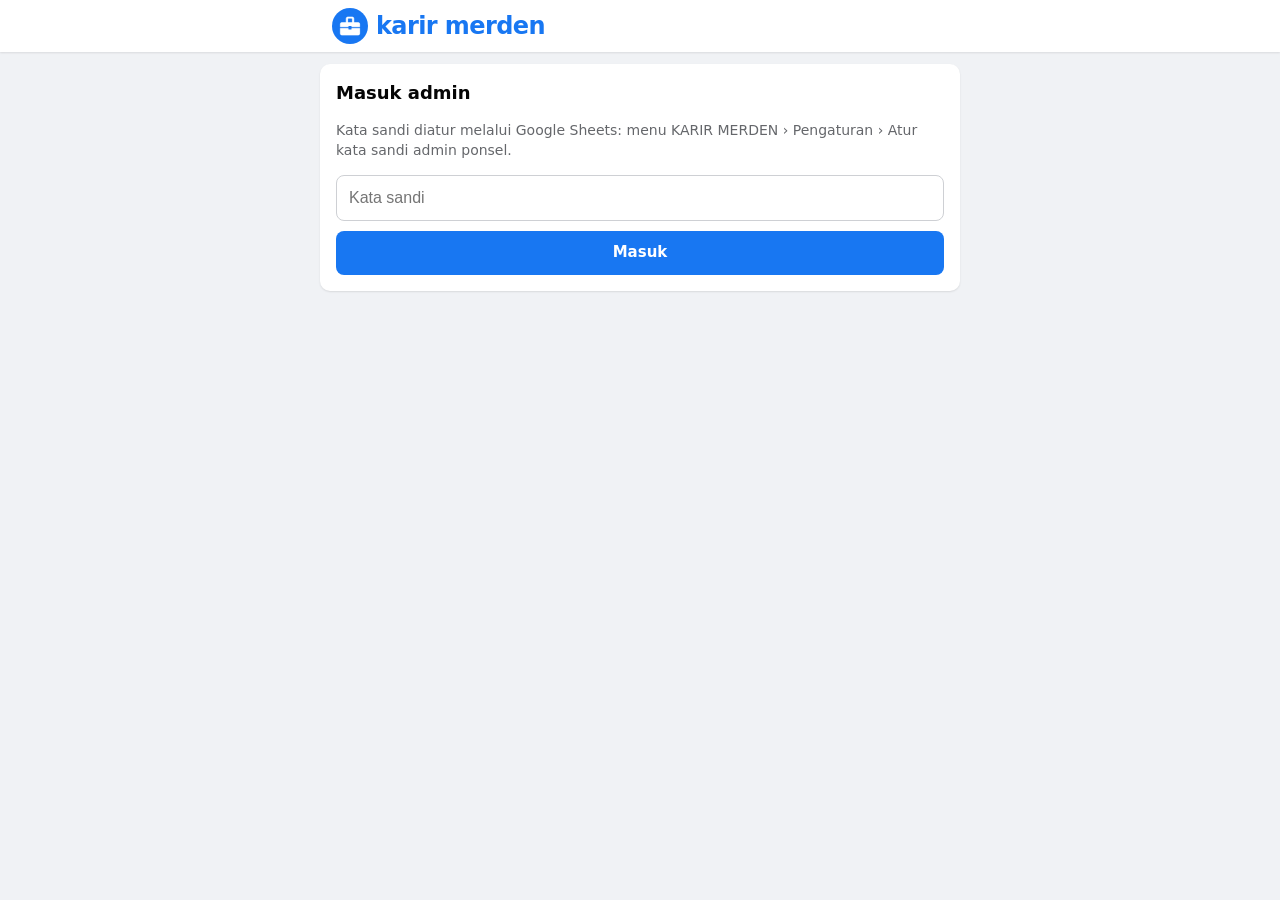
==== commit 7323766c: "Rapikan teks terpotong dan bahasa sesuai KBBI/PUEBI - Nama perusahaan panjang tidak lagi terpotong (" ====
--- a/admin.html
+++ b/admin.html
@@ -9,7 +9,7 @@
   <link rel="manifest" href="manifest.webmanifest">
   <link rel="icon" type="image/png" sizes="192x192" href="icons/icon-192.png">
   <link rel="apple-touch-icon" href="icons/apple-touch-icon.png">
-  <link rel="stylesheet" href="style.css?v=20261113e">
+  <link rel="stylesheet" href="style.css?v=20261113f">
   <style>
     .wrap { max-width: 640px; margin: 0 auto; padding: 12px 0 100px; }
     .box { background: var(--card); box-shadow: var(--shadow); padding: 16px; margin-bottom: 10px; }
@@ -41,7 +41,7 @@
     .row:first-of-type { border-top: 0; }
     .row .th { width: 52px; height: 52px; border-radius: 8px; object-fit: cover; flex: none; background: var(--hover); }
     .row .tx { flex: 1; min-width: 0; }
-    .row .tx b { display: block; font-size: 15px; white-space: nowrap; overflow: hidden; text-overflow: ellipsis; }
+    .row .tx b { display: -webkit-box; -webkit-line-clamp: 2; -webkit-box-orient: vertical; overflow: hidden; font-size: 15px; line-height: 1.3; overflow-wrap: anywhere; }
     .row .tx small { color: var(--text2); }
     .ghost { height: 34px; padding: 0 12px; border-radius: 8px; border: 0; background: var(--hover); color: var(--text); font-weight: 600; cursor: pointer; flex: none; }
   </style>
@@ -59,7 +59,7 @@
   <main class="wrap">
     <section class="box" id="vLogin">
       <h2>Masuk admin</h2>
-      <p class="muted">Kata sandi diatur di Google Sheets: KARIR MERDEN › Pengaturan › Atur kata sandi admin HP.</p>
+      <p class="muted">Kata sandi diatur melalui Google Sheets: menu KARIR MERDEN › Pengaturan › Atur kata sandi admin ponsel.</p>
       <form id="loginForm" method="post" action="javascript:void(0)" onsubmit="return false" autocomplete="on">
         <input type="text" name="username" value="admin" autocomplete="username" hidden>
         <input class="field" type="password" id="pw" name="password" placeholder="Kata sandi" autocomplete="current-password" required minlength="8">
@@ -71,7 +71,7 @@
     <section id="vApp" class="hidden">
       <div class="box">
         <button type="button" class="new" id="newBtn">
-          <svg viewBox="0 0 24 24" aria-hidden="true"><path d="M12 5v14M5 12h14"/></svg>Posting flyer
+          <svg viewBox="0 0 24 24" aria-hidden="true"><path d="M12 5v14M5 12h14"/></svg>Unggah foto lowongan
         </button>
         <div class="sub-acts">
           <label class="muted">Daerah
@@ -92,13 +92,13 @@
 
   <div class="postbar hidden" id="postbar"><div>
     <span class="muted" id="postInfo"></span>
-    <button type="button" class="btn" id="goBtn" disabled>Posting</button>
+    <button type="button" class="btn" id="goBtn" disabled>Unggah</button>
   </div></div>
 
   <div class="toast hidden" id="toast" role="status"></div>
 
-  <script src="config.js?v=20261113e"></script>
-  <script src="pwa.js?v=20261113e"></script>
-  <script src="admin.js?v=20261113e"></script>
+  <script src="config.js?v=20261113f"></script>
+  <script src="pwa.js?v=20261113f"></script>
+  <script src="admin.js?v=20261113f"></script>
 </body>
 </html>
--- a/style.css
+++ b/style.css
@@ -102,3 +102,11 @@
 .toast { position: fixed; left: 50%; bottom: calc(20px + env(safe-area-inset-bottom)); transform: translateX(-50%); z-index: 60; background: #323232; color: #fff;
   padding: 10px 16px; border-radius: 8px; font-size: 14px; max-width: calc(100% - 32px); }
 .poin { display: block; margin-top: 6px; }
+
+/* ---------- Teks tidak terpotong & ukuran proporsional ---------- */
+.who b { white-space: normal; display: -webkit-box; -webkit-line-clamp: 2; -webkit-box-orient: vertical; line-height: 1.3; }
+.brand b { font-size: clamp(19px, 6.4vw, 24px); }
+.safe { font-size: 14px; line-height: 1.5; }
+.chip { font-size: 14px; }
+.act { font-size: 15px; white-space: nowrap; }
+.txt strong { display: block; line-height: 1.3; }
